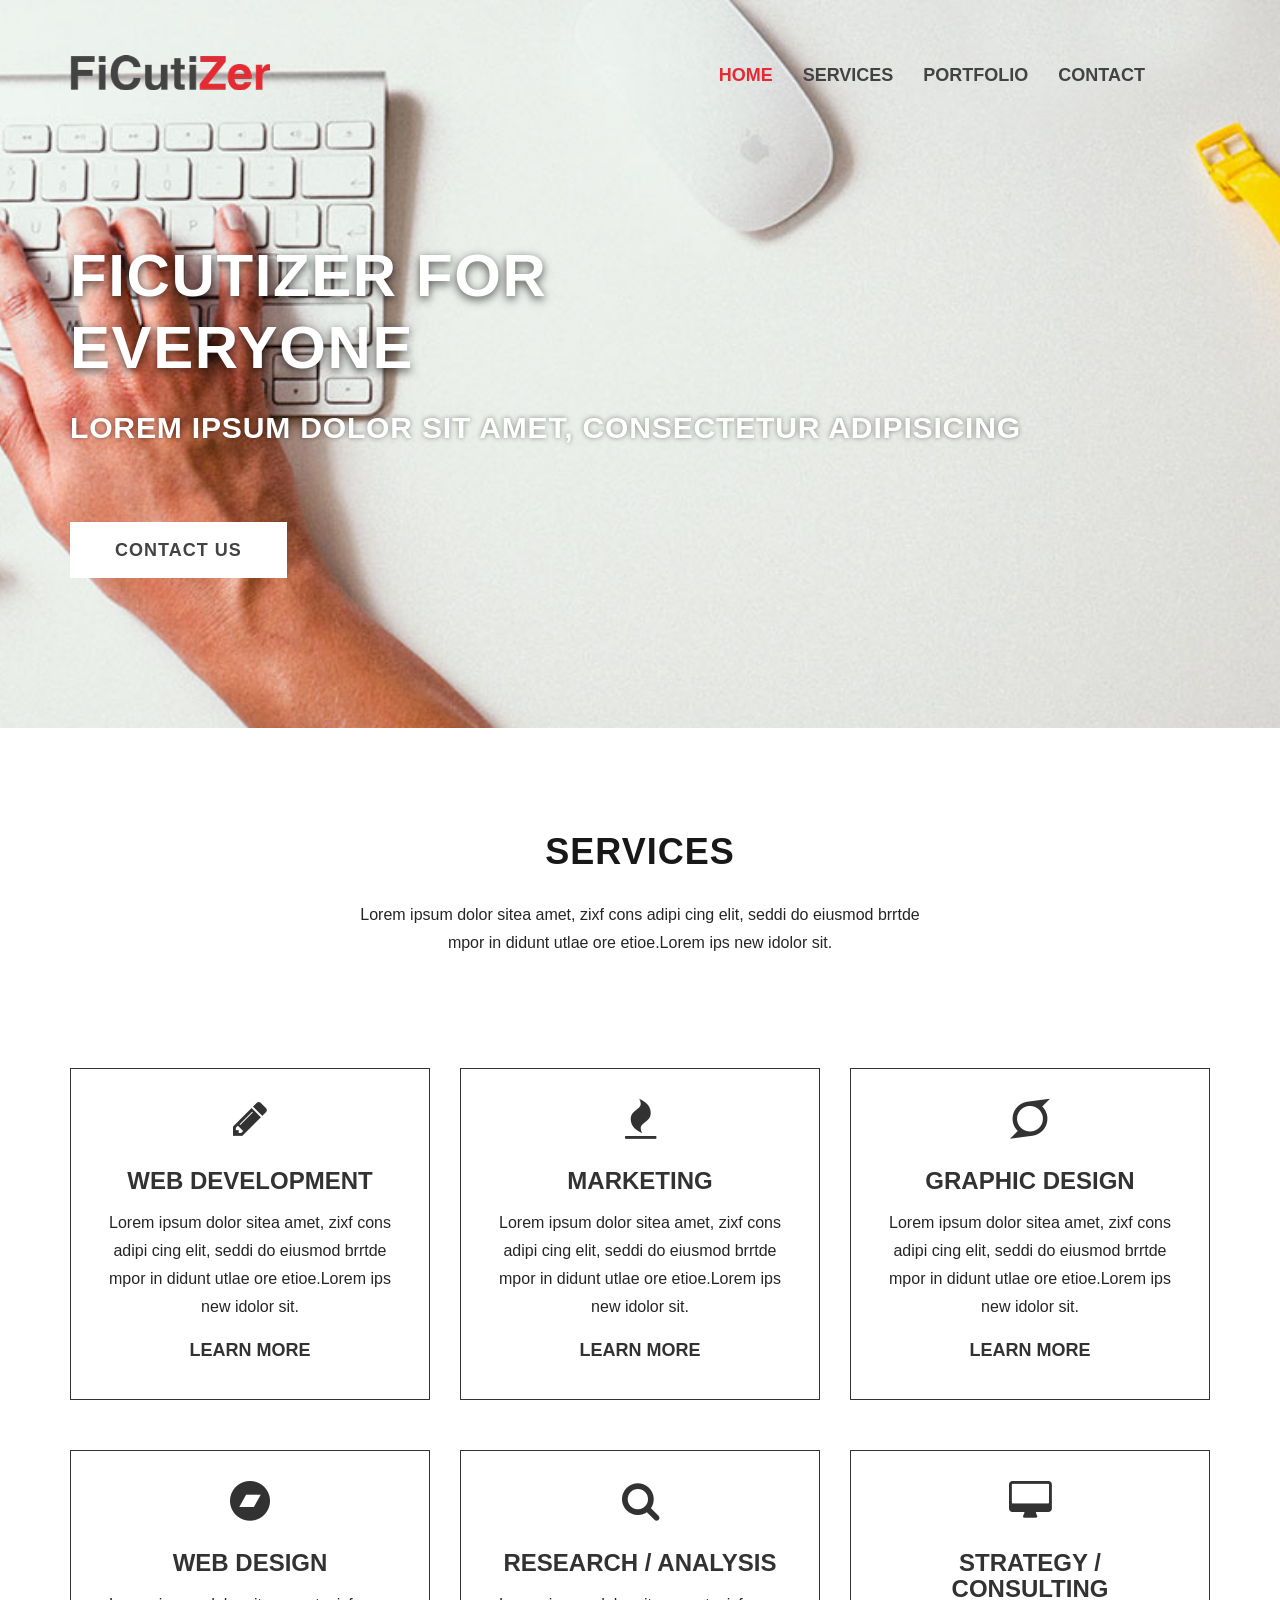
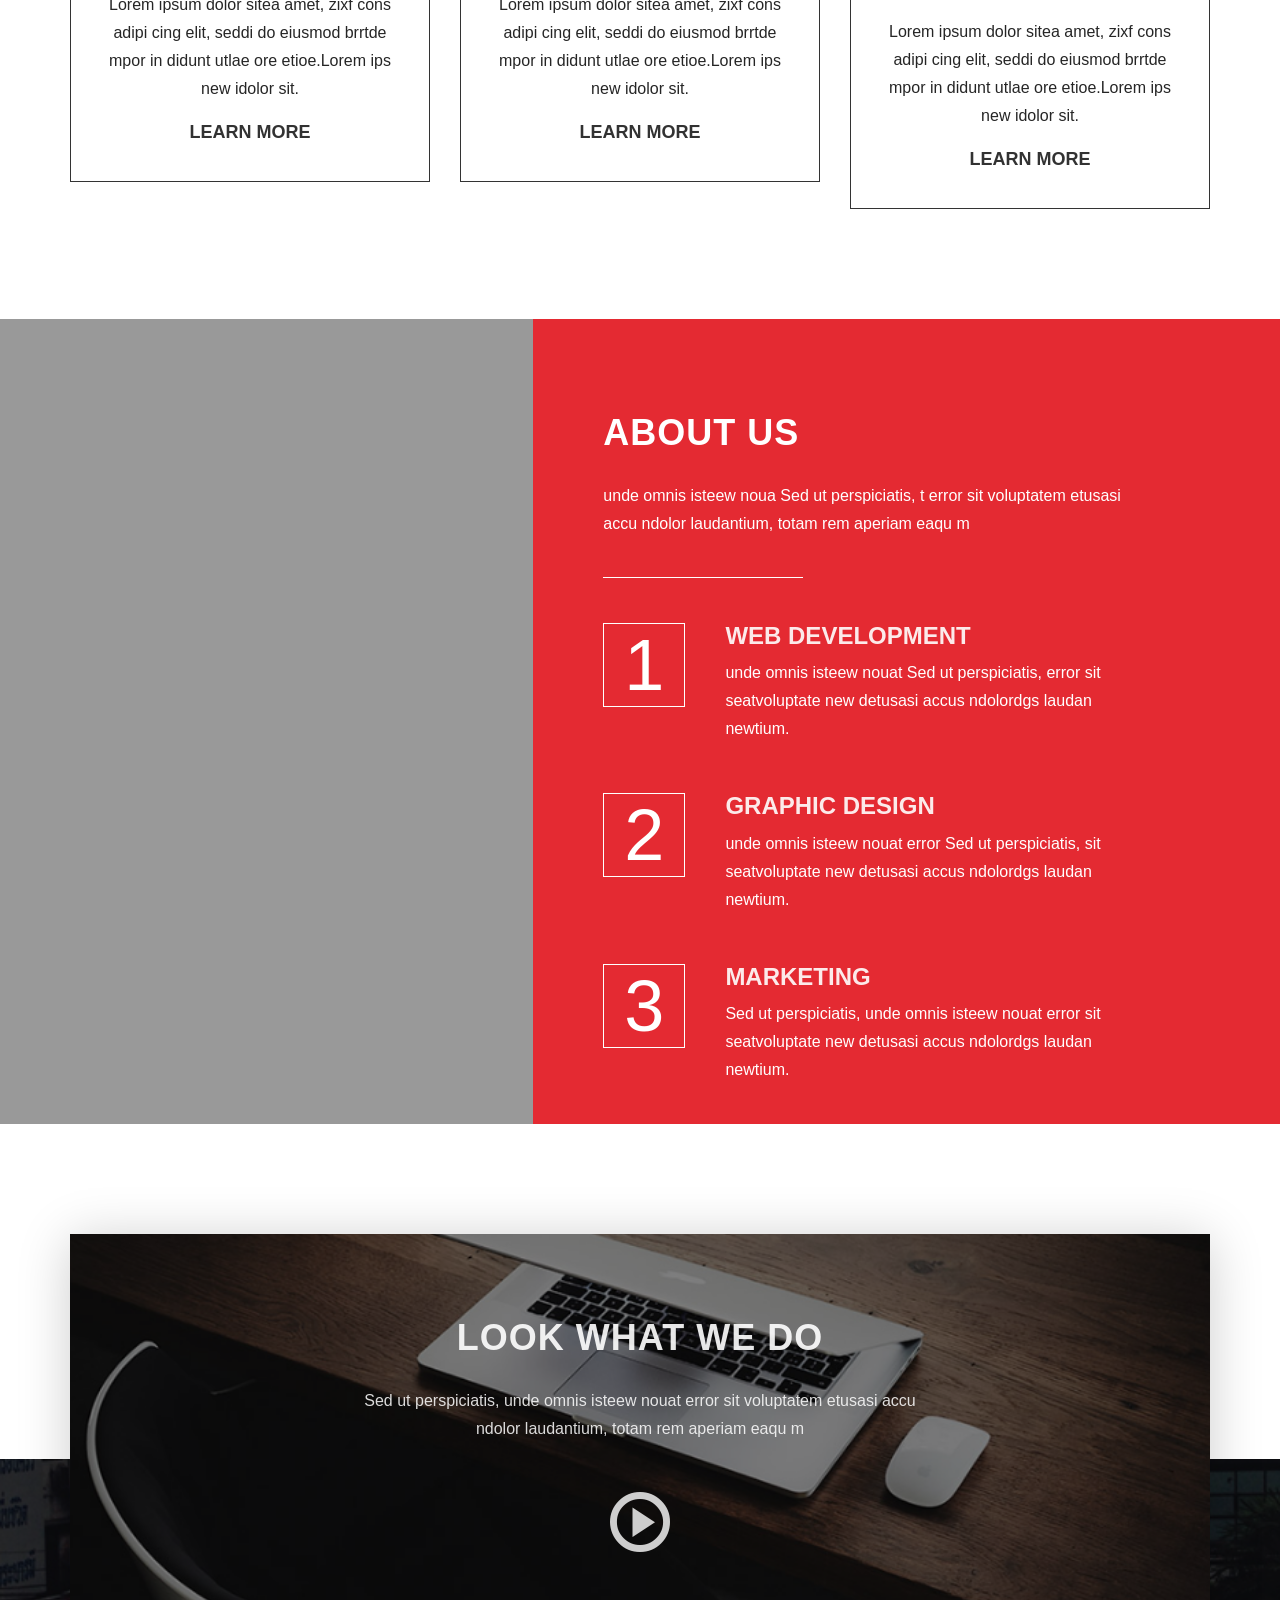
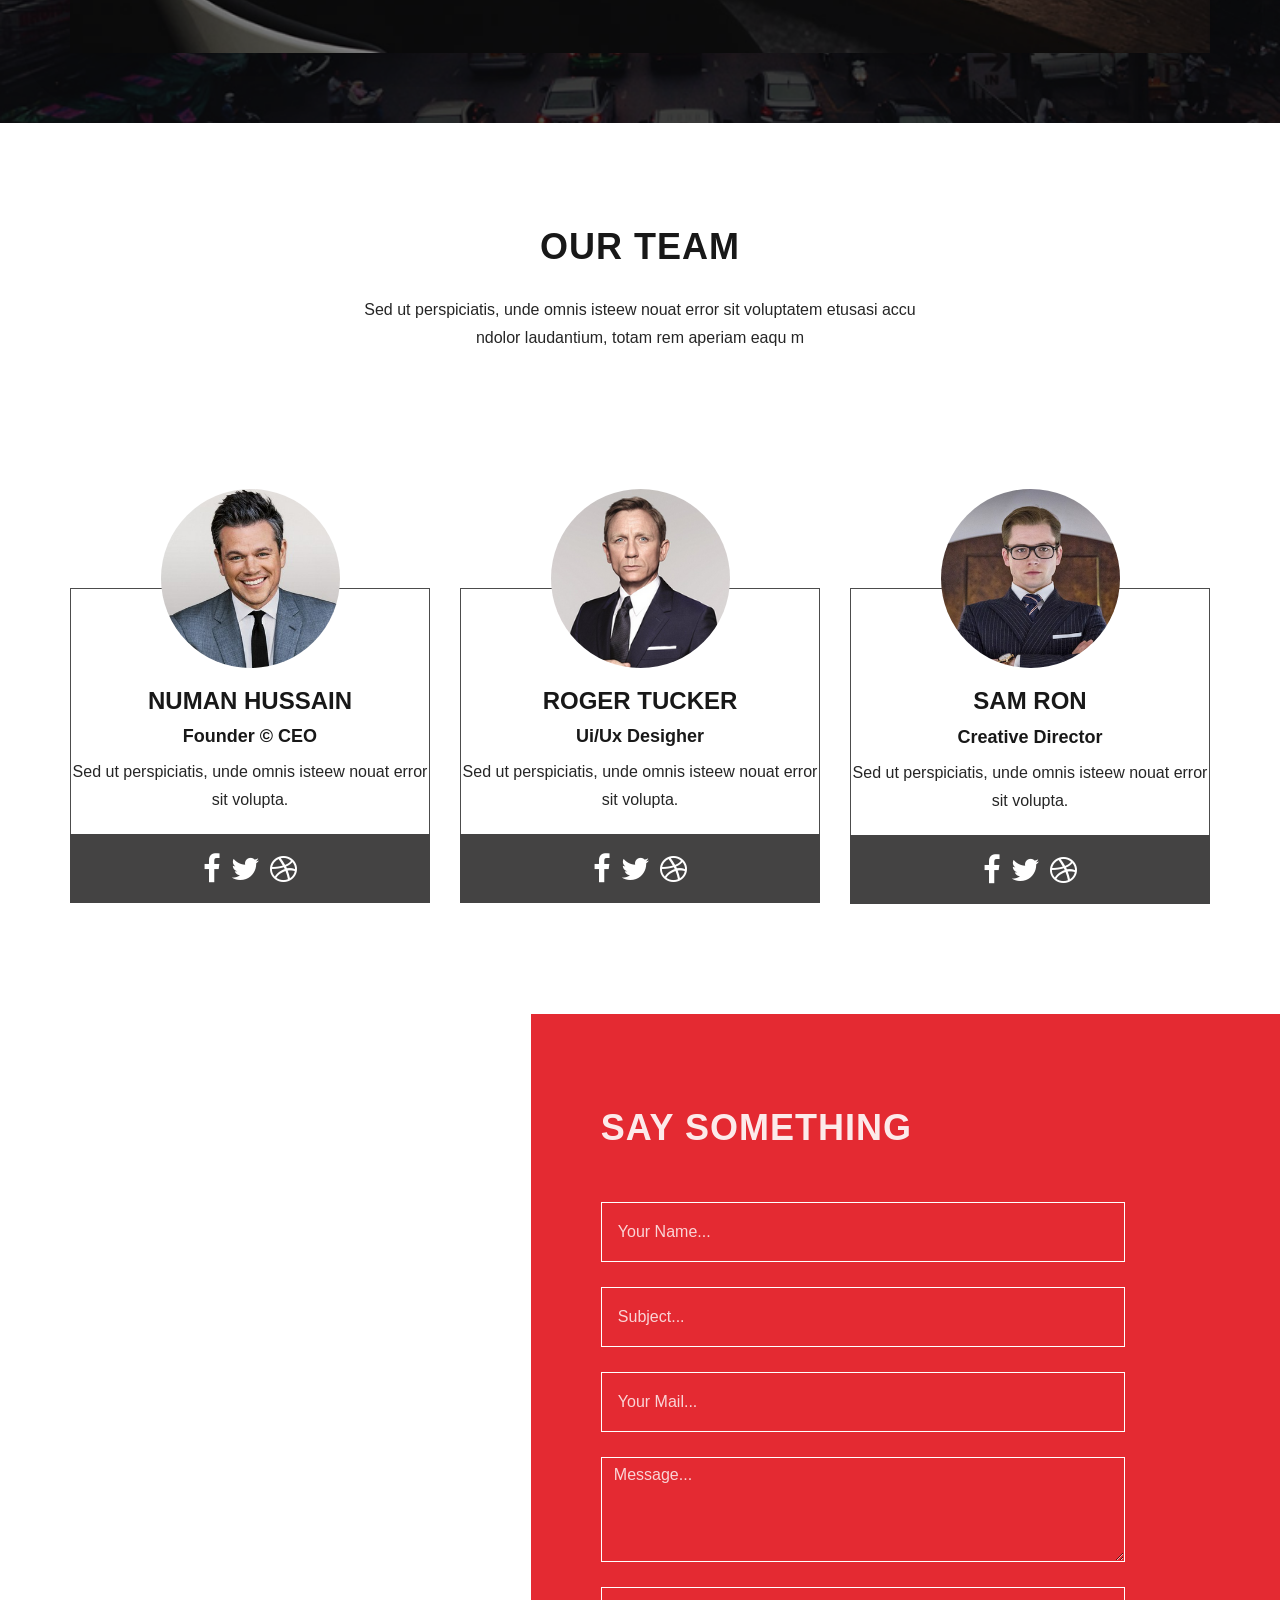
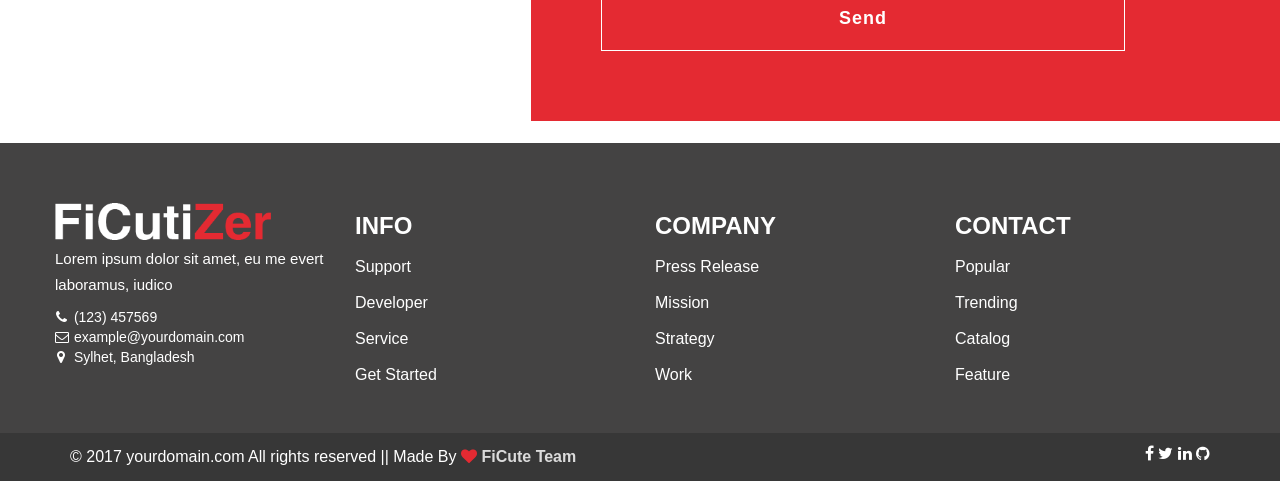
==== index.html @ bc3a645d "." ====
<!DOCTYPE html>
<html lang="en">

<head>
	<meta charset="utf-8">
	<meta name="viewport" content="width=device-width, initial-scale=1.0">
	<title>FiCutiZer - The Ultimate Business Template  </title>

    <link rel="shortcut icon" type="image/x-icon" href="images/favicon.png">
	<link rel="stylesheet" href="css/plug-in/bootstrap.min.css" />
	<link rel="stylesheet" href="css/plug-in/font-awesome.min.css" />
	<link rel="stylesheet" href="fonts/fontello/css/fontello.css" />
	<link rel="stylesheet" href="css/custom/style.css" />
	<link rel="stylesheet" href="css/custom/responsive.css" />
	<link rel="stylesheet" href="css/plug-in/owl.carousel.css" />
	<link rel="stylesheet" href="css/plug-in/owl.theme.css" />
	<link rel="stylesheet" href="css/plug-in/animate.css" />
	<!-- Default color CSS -->
	<link rel="stylesheet" href="css/color/default-color.css" /> 
</head>

<body id="page-top" data-spy="scroll" data-target=".navbar-fixed-top">

	<!--================
			Navigation
		====================-->
	<nav id="mainNav" class="navbar navbar-custom navbar-fixed-top" data-spy="affix" data-offset-top="50">
		<div class="container">
			<div class="navbar-header page-scroll">

				<!-- Toggle Button -->
				<button type="button" class="navbar-toggle" data-toggle="collapse" data-target="#navigation-menu">
					<span class="sr-only">Toggle navigation</span>
					<span class="icon-menu-1"></span>
				</button>

				<!-- TEMPLATE LOGO -->
				<a class="navbar-brand text-center" href="#"><img src="images/logo.png" alt="logo"></a>
			</div>
			<div class="collapse navbar-collapse" id="navigation-menu">
				<ul class="nav navbar-nav navbar-right">
					<li><a class="page-scroll" href="#header">home</a></li>
					<li><a class="page-scroll" href="#service">services</a></li>
					<li><a class="page-scroll" href="#team">portfolio</a></li>
					
					<li><a class="page-scroll" href="#contact">contact</a></li>
				</ul>
			</div>
		</div>
	</nav>
	<!-- /. end navbar -->

	<!--================
			Header Section
		====================-->
	<header id="header" class="header">
		<div class="container">
			<div class="row">
				<div class="col-md-12 mobile-center">
 
					<!-- Intro heading will go here -->
					<h1> FiCutizer for everyone </h1>
					<h4>Lorem ipsum dolor sit amet, consectetur adipisicing</h4>
					<a href="#contact" class="btn btn-default page-scroll">contact us</a>
				</div>
			</div>
		</div>
	</header>
	<!-- /. end header -->
	<!--=================================
			   Section Two: Service
		===============================-->
	<section id="service">
		<div class="container">
			<div class="row text-center padding wow" >

				<!-- Section heading -->
				<h3> services</h3>

				<!-- Section sub-heading (Excerpt) -->
				<p>Lorem ipsum dolor sitea amet, zixf cons adipi cing elit, seddi do eiusmod brrtde mpor in didunt utlae ore etioe.Lorem ips new idolor sit.</p>
				<hr>
			</div>

			<!-- services -->
			<div class="row">
				<div class="col-md-4 col-sm-6">

					<!-- Single services -->
					<div class="service text-center wow">

						<!-- Single service icon -->
						<i class="fa fa-pencil"></i>

						<!-- Service heading -->
						<h5>WEB DEVELOPMENT</h5>

						<!-- Service details -->
						<p>Lorem ipsum dolor sitea amet, zixf cons adipi cing elit, seddi do eiusmod brrtde mpor in didunt utlae ore etioe.Lorem ips new idolor sit.</p>
						<a class="btn btn-link" href="#">learn more <span class="icon-right-1"></span></a>
					</div>
					<!-- end./ single service -->

				</div>

				<div class="col-md-4 col-sm-6">

					<!-- Single services -->
					<div class="service text-center">

						<!-- Single service icon -->
						<i class="fa fa-fire"></i>

						<!-- Service heading -->
						<h5>MARKETING</h5>

						<!-- Service details -->
						<p>Lorem ipsum dolor sitea amet, zixf cons adipi cing elit, seddi do eiusmod brrtde mpor in didunt utlae ore etioe.Lorem ips new idolor sit.</p>
						<a class="btn btn-link" href="#">learn more <span class="icon-right-1"></span></a>
					</div>
					<!-- end./ single service -->

				</div>

				<div class="col-md-4 col-sm-6">

					<!-- Single services -->
					<div class="service text-center wow">

						<!-- Single service icon -->
						<i class="fa fa-superpowers"></i>

						<!-- Service heading -->
						<h5>graphic design</h5>

						<!-- Service details -->
						<p>Lorem ipsum dolor sitea amet, zixf cons adipi cing elit, seddi do eiusmod brrtde mpor in didunt utlae ore etioe.Lorem ips new idolor sit.</p>
						<a class="btn btn-link" href="#">learn more <span class="icon-right-1"></span></a>
					</div>
					<!-- end./ single service -->

				</div>

				<div class="col-md-4 col-sm-6">

					<!-- Single services -->
					<div class="service text-center wow">

						<!-- Single service icon -->
						<i class="fa fa-bandcamp"></i>

						<!-- Service heading -->
						<h5>web design</h5>

						<!-- Service details -->
						<p>Lorem ipsum dolor sitea amet, zixf cons adipi cing elit, seddi do eiusmod brrtde mpor in didunt utlae ore etioe.Lorem ips new idolor sit.</p>
						<a class="btn btn-link" href="#">learn more <span class="icon-right-1"></span></a>
					</div>
					<!-- end./ single service -->

				</div>

				<div class="col-md-4 col-sm-6">

					<!-- Single services -->
					<div class="service text-center wow">

						<!-- Single service icon -->
						<i class="fa fa-search"></i>

						<!-- Service heading -->
						<h5>research / analysis</h5>

						<!-- Service details -->
						<p>Lorem ipsum dolor sitea amet, zixf cons adipi cing elit, seddi do eiusmod brrtde mpor in didunt utlae ore etioe.Lorem ips new idolor sit.</p>
						<a class="btn btn-link" href="#">learn more <span class="icon-right-1"></span></a>
					</div>
					<!-- end./ single service -->

				</div>

				<div class="col-md-4 col-sm-6">

					<!-- Single services -->
					<div class="service text-center wow">

						<!-- Single service icon -->
						<i class="fa fa-desktop"></i>

						<!-- Service heading -->
						<h5>STRATEGY / CONSULTING</h5>

						<!-- Service details -->
						<p>Lorem ipsum dolor sitea amet, zixf cons adipi cing elit, seddi do eiusmod brrtde mpor in didunt utlae ore etioe.Lorem ips new idolor sit.</p>
						<a class="btn btn-link" href="#">learn more <span class="icon-right-1"></span></a>
					</div>
					<!-- end./ single service -->

				</div>
			</div>

		</div>
	</section>
	<!-- /. end Section Two: Service -->
 
	<!--========================================
			Section Three: About us
		=========================================-->
	<section id="about" class="about">
		<div class="black-overlay">
			<div class="container-fluid">
				<div class="row">
					<div class="col-md-7 col-md-offset-5 colored-overlay">

						<!-- Section Heading -->
						<div class="section-heading mobile-center  fadeInRight">
							<h3>about us</h3>

							<!-- Section sub-hading(excerpt) -->
							<p>unde omnis isteew noua Sed ut perspiciatis, t error sit voluptatem etusasi accu ndolor laudantium, totam rem aperiam eaqu m</p>
						</div>

						<!-- About details: point 1 -->
						<div class="single-details mobile-center">

							<!-- single point number -->
							<div class="point-no  rollIn">1</div>

							<!-- single point details -->
							<div class="single-point-detail  fadeIn" >
								<h5>WEB DEVELOPMENT</h5>
								<p>unde omnis isteew nouat Sed ut perspiciatis,  error sit seatvoluptate new detusasi accus ndolordgs laudan newtium.</p>
							</div>
							<!-- ./end point detail -->

						</div>
						<!-- end/ single details: point 1 -->

						<!-- About details: point 2 -->
						<div class="single-details mobile-center">

							<!-- single point number -->
							<div class="point-no  rollIn" >2</div>

							<!-- single point detail -->
							<div class="single-point-detail  fadeIn">
								<h5>Graphic Design</h5>
								<p>unde omnis isteew nouat error Sed ut perspiciatis,  sit seatvoluptate new detusasi accus ndolordgs laudan newtium.</p>
							</div>
							<!-- ./end point detail -->

						</div>
						<!-- end/ single details: point 2 -->

						<!-- About details: point 3 -->
						<div class="single-details mobile-center">

							<!-- single point number -->
							<div class="point-no  rollIn">3</div>

							<!-- single point detail -->
							<div class="single-point-detail  fadeIn">
								<h5>Marketing</h5>
								<p>Sed ut perspiciatis, unde omnis isteew nouat error sit seatvoluptate new detusasi accus ndolordgs laudan newtium.</p>
							</div>
							<!-- ./end single point detail -->

						</div>
						<!-- end/ single details: point 3 -->
					</div>
				</div>
			</div>
		</div>
	</section>
	<!-- end./ Section three: About us -->

	<!--========================================
			Section five: intro Video
		=========================================-->
	<section class="intro-video">
		<div class="video-bg-overlay">
			<div class="container">
				<div class="row">
					<div class="col-md-12">
						<div class="video-bg-image">
							<div class="video-bg-image-overlay text-center ">
								<div class="padding">

									<!-- section heading -->
									<h3>look what we do</h3>

									<!-- section subheading (excerpt) -->
									<p>Sed ut perspiciatis, unde omnis isteew nouat error sit voluptatem etusasi accu ndolor laudantium, totam rem aperiam eaqu m </p>
								</div>

								<!--POP-UP video-->
								<a href="#myModal" role="button" class="btn video-btn" data-toggle="modal">
									<i class="icon-play-circled2"></i>
								</a>
								<div id="myModal" class="modal" data-easein="swoopIn" tabindex="-1" role="dialog" aria-hidden="true">
									<div class="modal-dialog">
										<div class="modal-content">
											<div class="modal-header">
												<button type="button" class="close" data-dismiss="modal" aria-hidden="true">×</button>
											</div>

											<!-- link of your intro video -->
											<div class="modal-body">
												<iframe class="video" src="https://www.youtube.com/embed/raHhW8GzCZA?rel=0&amp;controls=0&amp;showinfo=0" allowfullscreen></iframe>
											</div>
										</div>
									</div>
								</div>
								<!-- /.end popup video -->
 
							</div>
						</div>
					</div>
				</div>
			</div>
		</div>
	</section>
	<!-- end./ section five: intro video -->


	<!--================================
			Section six: Team member
		==============================-->
	<section id="team">
		<div class="container">
			<div class="row text-center padding ">

				<!-- Section heading -->
				<h3>our team</h3>

				<!-- Section sub-heading (Excerpt) -->
				<p>Sed ut perspiciatis, unde omnis isteew nouat error sit voluptatem etusasi accu ndolor laudantium, totam rem aperiam eaqu m</p>
				<hr>
			</div>

			<!-- Team Members -->
			<div class="row">

				<!-- single member -->
				<div class="col-md-4 col-sm-6 text-center ">
					<div class="single-member">
						<img src="images/actor.png" alt="team-member" class="img-circle">
						<h5>Numan Hussain</h5>
						<h6>Founder &copy; CEO</h6>
						<p>Sed ut perspiciatis, unde omnis isteew nouat error sit volupta.</p>
					</div>

					<!-- single members portfolio links -->
					<div class="single-member-link">
						<a href="#"><i class="fa fa-facebook"></i></a>
						<a href="#"><i class="fa fa-twitter"></i></a>
						<a href="#"><i class="fa fa-dribbble"></i></a>
					</div>
					<!-- .end/ single members portfolio links -->

				</div>
				<!-- .end/ sim=ndle member -->

				<!-- single member -->
				<div class="col-md-4 col-sm-6 text-center " >
					<div class="single-member">
						<img src="images/actor2.png" alt="team-member" class="img-circle">
						<h5>roger tucker</h5>
						<h6>ui/ux desigher</h6>
						<p>Sed ut perspiciatis, unde omnis isteew nouat error sit volupta.</p>
					</div>

				    <!-- single members portfolio links -->
					<div class="single-member-link">
						<a href="#"><i class="fa fa-facebook"></i></a>
						<a href="#"><i class="fa fa-twitter"></i></a>
						<a href="#"><i class="fa fa-dribbble"></i></a>
					</div>
					<!-- .end/ single members portfolio links -->

				</div>
				<!-- .end/ sim=ndle member -->

				<!-- single member -->
				<div class="col-md-4 col-sm-6 text-center " >
					<div class="single-member">
						<img src="images/actor3.png" alt="team-member" class="img-circle">
						<h5>sam ron</h5>
						<h6>creative director</h6>
						<p>Sed ut perspiciatis, unde omnis isteew nouat error sit volupta.</p>
					</div>

					<!-- single members portfolio links -->
					<div class="single-member-link">
						<a href="#"><i class="fa fa-facebook"></i></a>
						<a href="#"><i class="fa fa-twitter"></i></a>
						<a href="#"><i class="fa fa-dribbble"></i></a>
					</div>
					<!-- .end/ single members portfolio links -->

				</div>
				<!-- .end/ sim=ndle member -->

			</div>
			<!-- .end/ single member -->

		</div>
	</section>
	<!-- end./ section six: team member -->



	<!--================================
			Section Nine: conact
		==============================-->
	<section id="contact">
		<div class="row">
			<div class="col-md-5" style="padding-right: 0;">

				<!-- Google map -->
				<div id="map">
					<iframe width="100%" height="722" src="http://www.citymaps.ie/create-google-map/map.php?width=100%&amp;height=722&amp;hl=en&amp;coord=24.8936,91.8639&amp;q=Mirza%20Jangal%20Rd%2C%20Sylhet%203100+(%20Nirvana%20Inn)&amp;ie=UTF8&amp;t=&amp;z=14&amp;iwloc=A&amp;output=embed" frameborder="0" scrolling="no" marginheight="0" marginwidth="0"></iframe>
				</div>
				<!-- .end/ Google map -->

			</div>

			<div class="col-md-7 contact-form">
				<div class="col-md-12 contact-form-overlay">

					<!-- Form heading -->
					<h3>say something</h3>

					<form method="post" id="contactForm" action="mail.php">
						<div class="form-group col-md-12">
							<input type="text" class="form-control input-lg" placeholder="Your Name..." name="name" id="name" required>
							<p class="help-block"></p>
						</div>
						<div class="form-group col-md-12">
							<input type="text" class="form-control input-lg" placeholder="Subject..." name="subject"  id="subject">
							<p class="help-block"></p>
						</div>
						<div class="form-group col-md-12">
							<input type="email" class="form-control input-lg" placeholder="Your Mail..." name="email" id="email" required>
							<p class="help-block"></p>
						</div>
						<div class="form-group col-md-12">
							<textarea class="form-control" rows="4" placeholder="Message..." name="message" id="message" required></textarea>
							<p class="help-block"></p>
						</div>
						<div class="col-md-12" style="padding-left: 0;">
							<button type="submit" class="btn btn-sbm">Send</button>
						</div>
					</form>
				</div>
			</div>
		</div>
	</section>
	<!-- .end/ section nine: contact -->
	<!--================================
			Section Eleven: footer
		==============================-->
	<footer>
		<div class="container padding-top-bottom">
			<div class="row">

				<!-- first column -->
				<div class="col-sm-3 col-xs-6">

					<div class="footer-left-side">
						<!-- Footer Logo -->
	                    <img src="images/footer-logo.png" alt="logo" class="img-responsive"> 
	                    <!-- End Footer Logo -->
	                    
	                    <!-- Footer Logo Tag -->
	                    <p>Lorem ipsum dolor sit amet, eu me evert laboramus, iudico</p>
	                    <!-- End Footer Logo Tag -->
	                    
	                    <!-- Address -->
	                    <div class="address">
	                        <span><i class="fa fa-phone"></i> (123) 457569</span><br/>
	                        <span><i class="fa fa-envelope-o"></i> example@yourdomain.com</span><br/>
	                        <span><i class="fa fa-map-marker"></i> Sylhet, Bangladesh</span> <br/>

	                    </div>
	                    <!-- End Address -->

					</div>
                    <!-- End Footer Left Side -->
				</div>
				<!-- .end/ first column -->

				<!-- second column -->
				<div class="col-sm-3 col-xs-6">

					<!-- column heading -->
					<h5>info</h5>

					<!-- column items -->
					<ul class="list-unstyled">
						<li><a href="#">support</a></li>
						<li><a href="#">developer</a></li>
						<li><a href="#">service</a></li>
						<li><a href="#">get started</a></li>
					</ul>
					<!-- .end/ column items -->

				</div>
				<!-- .end/ second column -->

				<!-- third column -->
				<div class="col-sm-3 col-xs-6">

					<!-- column heading -->
					<h5>company</h5>

					<!-- column items -->
					<ul class="list-unstyled">
						<li><a href="#">press release</a></li>
						<li><a href="#">mission</a></li>
						<li><a href="#">strategy</a></li>
						<li><a href="#">work</a></li>
					</ul>
					<!-- .end/ column items -->

				</div>
				<!-- .end/ third column -->

				<!-- fourth column -->
				<div class="col-sm-3 col-xs-6">

					<!-- column heading -->
					<h5>contact</h5>

					<!-- column items -->
					<ul class="list-unstyled">
						<li><a href="#">popular</a></li>
						<li><a href="#">trending</a></li>
						<li><a href="#">catalog</a></li>
						<li><a href="#">feature</a></li>
					</ul>
					<!-- .end/ column items -->

				</div>
				<!-- .end/ fourth column -->

			</div>
			
			
		</div>
		<div class="footer-bottom-area">
			<div class="container">
				
				<div class="row footer-bottom-box">
				    
				    <div class="col-md-7">
				    	<div class="text-left copyright-areas">
							<p>&copy; 2017 yourdomain.com All rights reserved || Made By <i style="color: #E42A32" class="fa fa-heart"></i> <a title="a small project of nicute" href="http://ficute.com" target="_blank">FiCute Team</a></p>
						</div><!--./copyright area -->
				    </div>
				    
				    <div class="col-md-5">
				    	
				    	<div class="text-right social-netwokring-area">
							<a target="_blank" href="https://www.facebook.com/ficuteofficial"><i class="fa fa-facebook"></i></a>

							<a target="_blank" href="https://twitter.com/nicuteofficial"><i class="fa fa-twitter"></i></a>

							<a target="_blank" href="https://www.linkedin.com/company/nicute"><i class="fa fa-linkedin"></i></a>

							<a target="_blank" href="http://github.com/ahnuman"><i class="fa fa-github"></i></a>

						</div><!--./social networking area -->


				    </div> <!-- ./social area column -->
				
				</div>

			</div>
		</div>
	</footer>
	<!-- .end/ footer -->
 
	<!-- JQUERY -->
	<script src="js/jquery.min.js" type="text/javascript"></script>
	<script src="js/jquery.easing.min.js" type="text/javascript"></script>
	<script src="js/scrolling-nav.js" type="text/javascript"></script>
	<script src="js/velocity.min.js" type="text/javascript"></script>
	<script src="js/velocity.ui.min.js" type="text/javascript"></script>
	<script src="js/scrolling-nav.js" type="text/javascript"></script>
	<script src="js/bootstrap.js"></script>
	<script src="js/jquery.filterizr.js"></script>
	<script src="js/owl.carousel.js"></script>
	<script src="js/script.js" type="text/javascript"></script>

</body>

</html>
---- fonts/fontello/css/fontello.css ----
@font-face {
  font-family: 'fontello';
  src: url('../font/fontello.eot?20642961');
  src: url('../font/fontello.eot?20642961#iefix') format('embedded-opentype'),
       url('../font/fontello.woff2?20642961') format('woff2'),
       url('../font/fontello.woff?20642961') format('woff'),
       url('../font/fontello.ttf?20642961') format('truetype'),
       url('../font/fontello.svg?20642961#fontello') format('svg');
  font-weight: normal;
  font-style: normal;
}
/* Chrome hack: SVG is rendered more smooth in Windozze. 100% magic, uncomment if you need it. */
/* Note, that will break hinting! In other OS-es font will be not as sharp as it could be */
/*
@media screen and (-webkit-min-device-pixel-ratio:0) {
  @font-face {
    font-family: 'fontello';
    src: url('../font/fontello.svg?20642961#fontello') format('svg');
  }
}
*/
 
 [class^="icon-"]:before, [class*=" icon-"]:before {
  font-family: "fontello";
  font-style: normal;
  font-weight: normal;
  speak: none;
 
  display: inline-block;
  text-decoration: inherit;
  width: 1em;
  margin-right: .2em;
  text-align: center;
  /* opacity: .8; */
 
  /* For safety - reset parent styles, that can break glyph codes*/
  font-variant: normal;
  text-transform: none;
 
  /* fix buttons height, for twitter bootstrap */
  line-height: 1em;
 
  /* Animation center compensation - margins should be symmetric */
  /* remove if not needed */
  margin-left: .2em;
 
  /* you can be more comfortable with increased icons size */
  /* font-size: 120%; */
 
  /* Font smoothing. That was taken from TWBS */
  -webkit-font-smoothing: antialiased;
  -moz-osx-font-smoothing: grayscale;
 
  /* Uncomment for 3D effect */
  /* text-shadow: 1px 1px 1px rgba(127, 127, 127, 0.3); */
}
 
.icon-pencil:before { content: '\e800'; } /* '' */
.icon-search:before { content: '\e801'; } /* '' */
.icon-lightbulb:before { content: '\e802'; } /* '' */
.icon-mobile:before { content: '\e803'; } /* '' */
.icon-fire:before { content: '\e804'; } /* '' */
.icon-calendar:before { content: '\e805'; } /* '' */
.icon-acrobat:before { content: '\e806'; } /* '' */
.icon-right:before { content: '\e807'; } /* '' */
.icon-plus:before { content: '\e808'; } /* '' */
.icon-play-circled2:before { content: '\e809'; } /* '' */
.icon-facebook-circled:before { content: '\e80a'; } /* '' */
.icon-dribbble:before { content: '\e80b'; } /* '' */
.icon-twitter-circled:before { content: '\e80c'; } /* '' */
.icon-right-small:before { content: '\e80d'; } /* '' */
.icon-cogs:before { content: '\e80e'; } /* '' */
.icon-right-thin:before { content: '\e80f'; } /* '' */
.icon-left-thin:before { content: '\e810'; } /* '' */
.icon-menu-1:before { content: '\f0c9'; } /* '' */
.icon-left:before { content: '\f177'; } /* '' */
.icon-right-1:before { content: '\f178'; } /* '' */
---- css/custom/style.css ----
html {
	font-size: 100%;
	line-height: 100%;
	overflow-x: hidden;
}

body {
	font-family: 'Open Sans', sans-serif;
	font-size: 16px;
}

h1,
h3,
h4,
h5 {
	text-transform: uppercase;
}

p,
h3,
h5,
h6 {
	color: #000;
}

h1,
h4 {
	color: #fff;
}

p {
	font-size: 16px;
	font-weight: 400;
	opacity: 0.85;
	line-height: 1.75;
}

h1 {
	font-size: 3.75rem;
	font-weight: 800;
	line-height: 4.5rem;
	letter-spacing: 0.1rem;
	color: #fff;
}

h3 {
	font-size: 2.25rem;
	font-weight: 700;
	line-height: 28px;
	letter-spacing: 1px;
	margin-bottom: 35px;
	opacity: 0.9;
}

h4 {
	font-size: 1.88rem;
	font-weight: 600;
	line-height: 48px;
	letter-spacing: 0.05rem;
}

h5 {
	font-size: 24px;
	font-weight: 600;
	opacity: 0.9;
}

h6 {
	font-size: 18px;
	font-weight: 600;
	line-height: 24px;
	text-transform: capitalize;
	opacity: 0.9;
}

.btn-default {
	font-size: 1.125rem;
	line-height: 28px;
	letter-spacing: 1px;
	text-transform: uppercase;
	padding: 14px 45px;
	font-weight: 600;
	border-radius: 0;
	-webkit-transition: 400ms linear;
	-moz-transition: 400ms linear;
	-o-transition: 400ms linear;
	transition: 400ms linear;
}

.btn:active,
.btn:focus,
.btn:hover {
	outline: none !important;
}

hr {
	border: none;
	height: 1px;
	width: 26%;
	margin-top: 40px;
}


/*=======================================================

	// NAVIGATION

=========================================================*/

.navbar-custom {
	background-color: transparent;
	padding-top: 50px;
	padding-bottom: 30px;
	-webkit-transition-duration: 400ms;
	-moz-transition-duration: 400ms;
	-o-transition-duration: 400ms;
	transition-duration: 400ms;
}

.navbar-custom .navbar-toggle {
	color: #fff;
	font-size: 25px;
	margin-top: 10px;
	margin-bottom: 15px;
	padding: 1px 2px;
	border: 1px solid #fff;
}

.navbar-custom .navbar-brand {
  margin-top: -10px;
}
.navbar-custom .navbar-nav {
	margin-right: 35px;
}

.navbar-custom .navbar-nav li a {
	font-size: 18px;
	font-weight: 600;
	color: #444343;
	text-transform: uppercase;
	display: block;
	position: relative;
	padding-right: 0;
	padding-left: 0;
	margin-right: 30px;
	-webkit-transition-duration: 400ms;
	-moz-transition-duration: 400ms;
	-o-transition-duration: 400ms;
	transition-duration: 400ms;
}

.navbar-custom .navbar-nav li a:hover,
.navbar-custom .navbar-nav li a:focus,
.navbar-custom .navbar-nav li a:active {
	background: none;
	outline: none;
}

.navbar-custom .navbar-nav > .active > a {
  color: #e42a32;
}

/*============================= End Navigation =============================*/


/*=======================================================

	// HEADER SECTION

=========================================================*/

.header {
	background: url("../../images/header-bg.jpg");
	-webkit-background-size: cover;
	-moz-background-size: cover;
	-o-background-size: cover;
	background-size: cover;
	background-position: top center;
	background-repeat: no-repeat;
	padding-bottom: 150px;
	background-attachment: fixed;
}
.header h1 {
  margin-bottom: 20px;
  padding-right: 40%;
  padding-top: 220px;
  text-shadow: 0 3px 10px rgba(0, 0, 0, 0.69);
}
.mobile-center h4 {
  text-shadow: 0 0 5px rgba(0, 0, 0, 0.43);
}

.header h4 {
	margin-bottom: 70px;
}


/*============================= End Header Section =============================*/


/*=======================================================

	// Second section: Services

=========================================================*/

#service {
	margin-top: 90px;
}

.service,
.service i,
.service h5 {
	-moz-transition: 400ms linear;
	-webkit-transition: 400ms linear;
	transition: 400ms linear;
}

.service {
	border: 1px solid rgba(0, 0, 0, 0.8);
	padding: 30px 30px;
	margin-top: 50px;
}

.service i {
	font-size: 40px;
	color: #000;
	opacity: 0.8;
}

.service h5 {
	opacity: 0.8;
	margin-top: 28px;
	margin-bottom: 15px;
}

.service a,
.service span {
	-moz-transition: all 200ms;
	-webkit-transition: all 200ms;
	transition: all 200ms;
}

.service a {
	font-size: 18px;
	font-weight: 600;
	text-transform: uppercase;
	line-height: 24px;
	color: #000;
	opacity: 0.8;
	outline: none;
	position: relative;
}

.service a:hover,
.service a:active,
.service a:focus {
	text-decoration: none;
	outline: none !important;
}

.service span {
	position: absolute;
	right: 0;
	opacity: 0;
	display: inline-block;
}

.service a:hover span,
.service a:focus span {
	opacity: 1;
	right: -20px;
}


/*============================= End Second Section =============================*/


/*=======================================================

	// Third section: About

=========================================================*/

.about {
	background: url("../../images/about-bg.jpg");
	-webkit-background-size: cover;
	-moz-background-size: cover;
	-o-background-size: cover;
	background-size: cover;
	background-position: top center;
	background-repeat: no-repeat;
	margin-top: 110px;
	background-attachment: fixed;
}

.about .black-overlay {
	background-color: rgba(0, 0, 0, 0.4);
}

.about .colored-overlay {
	padding-top: 80px;
	padding-right: 10%;
	padding-left: 70px;
	padding-bottom: 30px;
}

.about h3,
.about p {
	color: #fff !important;
	opacity: 1 !important;
}

.about .section-heading p {
	position: relative;
	margin-bottom: 85px;
}

.about .section-heading p:after {
	content: '';
	position: absolute;
	bottom: -40px;
	left: 0;
	height: 1px;
	width: 200px;
	background-color: #fff;
}

.single-details {
	margin-top: 50px;
}

.single-details .point-no {
	font-size: 72px;
	line-height: 72px;
	font-weight: 300;
	color: #fff;
	border: 1px solid #fff;
	padding: 5px 20px;
	display: inline-block;
	float: left;
	margin-right: 40px;
	margin-bottom: 40px;
}

.single-details .single-point-detail h5 {
	color: #fff !important;
}


/*============================= End Third Section =============================*/


/*=======================================================

	// Fourth section: Portfolio

=========================================================*/

.portfolio {
	margin-top: 90px;
}

.portfolio ul {
	margin-top: 50px;
}

.portfolio ul li {
	font-size: 24px;
	font-weight: 600;
	text-transform: uppercase;
	color: #000;
	opacity: 0.9;
	display: inline-block;
	margin-right: 30px;
}

.portfolio .single-portfolio {
	margin-top: 65px;
	overflow: hidden;
}

.portfolio .single-portfolio figure {
	position: relative;
}

.portfolio .single-portfolio figcaption {
	line-height: 30px;
	text-align: center;
	padding: 5px 45px;
	border-width: 0px 1px 1px;
	border-style: solid;
	border-color: #000;
	opacity: 0.9;
}

.hover-overlay {
	position: absolute;
	width: 100%;
	max-width: inherit;
	height: 100%;
	max-height: inherit;
	top: 0;
	-moz-display: flex;
	-webkit-display: flex;
	display: flex;
	-moz-transition: opacity 400ms linear;
	-webkit-transition: opacity 400ms linear;
	transition: opacity 400ms linear;
	opacity: 0;
}

.hover-overlay span {
	font-size: 120px;
	color: #fff;
	margin: auto;
}

.portfolio .single-portfolio:hover .hover-overlay {
	opacity: 1;
}


/*============================= End Fourth Section =============================*/


/*=======================================================

	// Fifth section: Video intro

=========================================================*/

.intro-video {
	background: url(../../images/video-img-bg.png);
	-webkit-background-size: cover;
	-moz-background-size: cover;
	-o-background-size: cover;
	background-size: cover;
	background-position: top center;
	background-repeat: no-repeat;
	margin-top: 335px;
}

.intro-video .video-bg-overlay {
	background-color: rgba(0, 0, 0, 0.7);
	padding-top: 60px;
	padding-bottom: 70px;
}

.intro-video .video-bg-image {
	background: url(../../images/video-img.png);
	-webkit-background-size: cover;
	-moz-background-size: cover;
	-o-background-size: cover;
	background-size: cover;
	background-position: bottom center;
	background-repeat: no-repeat;
	margin-top: -25%;
	-moz-box-shadow: 0px 5px 50px 0px rgba(0, 0, 0, 0.2);
	-webkit-box-shadow: 0px 5px 50px 0px rgba(0, 0, 0, 0.2);
	box-shadow: 0px 5px 50px 0px rgba(0, 0, 0, 0.2);
}

.intro-video .video-bg-image-overlay {
	background-color: rgba(0, 0, 0, 0.5);
	padding-top: 70px;
	padding-bottom: 80px;
}

.intro-video h3,
.intro-video p {
	color: #fff;
}

.intro-video .video-btn {
	font-size: 60px;
	color: #fff;
	opacity: 0.8;
	margin-top: 20px;
	-moz-transition: transform 400ms linear;
	-webkit-transition: transform 400ms linear;
	transition: transform 400ms linear;
}

.intro-video .modal .modal-header {
	border-bottom: none;
}

.intro-video .video-btn:hover {
	-moz-transform: scale(1.15);
	-webkit-transform: scale(1.15);
	transform: scale(1.15);
}

.intro-video .modal-content {
	background-color: transparent;
	border-radius: 0;
	border: none;
}

.intro-video .modal-content .close {
	float: right;
	font-size: 42px;
	color: #fff;
	opacity: 1;
}

.intro-video .modal-content .close:focus {
	outline: none;
}

.intro-video iframe {
	height: 315px;
	width: 100%;
	border: 0;
	-webkit-box-shadow: 0 5px 40px rgba(0, 0, 0, 0.5);
	-moz-box-shadow: 0 5px 40px rgba(0, 0, 0, 0.5);
	box-shadow: 0 5px 40px rgba(0, 0, 0, 0.5);
}

.modal-open {
	padding-right: 0 !important;
}


/*============================= End Fifth Section =============================*/


/*=======================================================

	// Sixth section: Team Members

=========================================================*/

#team {
	margin-top: 90px;
	margin-bottom: 110px;
}

.single-member {
	margin-top: 175px;
	padding-bottom: 10px;
	border-width: 1px 1px 0;
	border-style: solid;
	border-color: rgba(0, 0, 0, 0.7);
}

.single-member img {
	max-width: 50%;
	margin-top: -100px;
	margin-bottom: 10px;
}

.single-member-link {
	padding-top: 15px;
	padding-bottom: 15px;
}

.single-member-link a i {
  color: #fff;
  font-size: 31px;
  padding: 4px 3px;
}

/*============================= End Fifth Section =============================*/


/*=======================================================

	// Seventh section: Blog

=========================================================*/

.blog {
	background-color: #f6f6f6;
	padding-top: 90px;
	padding-bottom: 110px;
}

.blog .single-blog {
	margin-top: 75px;
}

.blog .single-blog img {
	margin: auto;
}

.blog .single-blog .blog-post {
	padding: 15px;
	border-width: 0px 1px 1px;
	border-style: solid;
	border-color: rgba(0, 0, 0, 0.7);
}

.blog .single-blog .blog-post p.author-info {
	font-style: italic;
	text-transform: capitalize;
	line-height: 20px;
}

.blog .single-blog .blog-post h5 {
	line-height: 30px;
}

.blog .single-blog .blog-post p>a {
	color: #000;
	opacity: 0.8;
	font-weight: 400;
}

.blog .single-blog .blog-post .btn-link {
	font-size: 18px;
	font-weight: 600;
	color: #000;
	text-transform: uppercase;
	line-height: 24px;
	opacity: 0.8;
}

.blog-btn .btn-default {
	margin-top: 75px;
	border: 1px solid #000;
	background-color: #f7f7f7;
	color: #000;
}


/*============================= End Seventh Section =============================*/


/*=======================================================

	// Eigth section: Testimonial

=========================================================*/

.testimonial-slider {
	margin-top: 90px;
}

.testimonial-slider .owl-carousel {
	margin-top: 50px;
}

.testimonial-slider .owl-carousel .owl-stage-outer {
	padding-bottom: 80px;
}

.testimonial-slider .owl-carousel .item .review {
	padding: 13% 8% 5%;
	margin-top: -80px;
	-moz-box-shadow: 0px 25px 55px 0px rgba(0, 0, 0, 0.2);
	-webkit-box-shadow: 0px 25px 55px 0px rgba(0, 0, 0, 0.2);
	box-shadow: 0px 25px 55px 0px rgba(0, 0, 0, 0.2);
}

.testimonial-slider .owl-carousel .item img {
	max-width: 25%;
	min-width: 100px;
	margin-left: auto;
	margin-right: auto;
}


/*============================= End Eighth Section =============================*/


/*=======================================================

	// Ninth section: Contact

=========================================================*/

#contact {
	margin-top: 90px;
}

.contact-form {
	background: url("../../images/contact-bg.jpg");
	-webkit-background-size: cover;
	-moz-background-size: cover;
	-o-background-size: cover;
	background-size: cover;
	background-position: top center;
	background-repeat: no-repeat;
}

.contact-form-overlay {
	padding: 80px 140px 70px 70px;
}

.contact-form form {
	display: block;
}

.contact-form h3 {
	color: #fff;
	margin-bottom: 60px;
}

.contact-form .form-group {
	margin-bottom: 0;
	padding-left: 0 !important;
}

.contact-form .form-control {
	border-radius: 0;
	font-size: 16px;
	font-weight: 400;
	margin-bottom: 25px;
	background-color: transparent;
}

.contact-form input[type=text],
.contact-form input[type=email] {
	height: 60px;
	border: 1px solid #fff;
	color: #fff;
}

.contact-form input[type=text]:focus,
.contact-form input[type=email]:focus {
	border: 1px solid #fff;
}

.contact-form textarea {
	border: 1px solid #fff !important;
	color: #fff;
}

.contact-form :-ms-input-placeholder {
	color: rgba(255, 255, 255, 0.8) !important;
	font-size: 16px !important;
}

.contact-form ::-ms-input-placeholder {
	color: rgba(255, 255, 255, 0.8) !important;
	font-size: 16px !important;
}

.contact-form ::-webkit-input-placeholder {
	color: rgba(255, 255, 255, 0.8) !important;
	font-size: 16px !important;
}

.contact-form ::-moz-placeholder {
	color: rgba(255, 255, 255, 0.8) !important;
	font-size: 16px !important;
}

.contact-form ::input-placeholder {
	color: rgba(255, 255, 255, 0.8) !important;
	font-size: 16px !important;
}

.contact-form .btn-sbm {
	padding: 18px 0;
	width: 100%;
	font-size: 18px;
	font-weight: 600;
	letter-spacing: 1px;
	background-color: #fff;
	border-radius: 0;
	-webkit-transition: all 200ms linear;
	-moz-transition: all 200ms linear;
	-o-transition: all 200ms linear;
}


/*============================= End Ninth Section =============================*/


/*=======================================================

	// Tenth section: Client slider

=========================================================*/

.client {
	padding-top: 115px;
	padding-bottom: 115px;
	background-color: #f7f7f7;
}

.client img {
	width: 100%;
	max-width: 150px;
	height: 100%;
	max-height: 48px;
}


/*=======================================================

	// Footer SECTION

=========================================================*/

 

footer h5 {
	color: #fff;
	opacity: 1;
}

footer ul li a {
	font-size: 16px;
	line-height: 36px;
	text-transform: capitalize;
	color: #fff;
	opacity: 1;
}

footer ul li a:hover,
footer ul li a:focus {
	color: #fff;
	outline: none;
}

footer p {
	color: #fff;
	opacity: 1;
}
.footer-left-side {
  font-size: 14px;
}
.footer-left-side img {
  width: 80%;
}
.footer-left-side p {
  font-size: 15px;
  margin-bottom: 8px;
  margin-top: 6px;
}
.address i {
  display: inline-block;
  margin-right: 3px;
  text-align: center;
  width: 12px;
}
.social-netwokring-area a {
	color: white;
}
.footer-bottom-box {
	margin-top: 10px;
}
.copyright-areas a {
	color: #dbdbdb;
	font-weight: bold;
}
/*============================= End Footer Section =============================*/
---- css/custom/responsive.css ----
/*=======================================================

	// Style for minimum width: 768px to maximum width 991px

=========================================================*/

@media (min-width: 768px) and (max-width: 991px) {
	html {
		font-size: 90%;
	}
	.intro-video {
		margin-top: 200px;
	}
	.testimonial-slider .owl-carousel .item .review {
		-moz-box-shadow: 0 1px 5px 0px rgba(0, 0, 0, 0.1);
		-webkit-box-shadow: 0 1px 5px 0px rgba(0, 0, 0, 0.1);
		box-shadow: 0 1px 5px 0px rgba(0, 0, 0, 0.1);
	}
	.single-blog-header h1 {
		padding-right: 20%;
	}
}


/*=======================================================

	// Style for minimum width: 0px to maximum width 767px

=========================================================*/

@media (max-width: 767px) {
	html {
		font-size: 85%;
	}
	.btn-default {
		padding: 10px 30px;
	}
	.mobile-center {
		text-align: center;
	}
	.navbar-custom {
		padding-top: 20px;
		padding-bottom: 15px;
	}
	.navbar-custom .navbar-nav {
		text-align: center;
		margin-right: 0;
	}
	.navbar-custom .navbar-brand {
		margin-top: -10px;
	}
	.navbar-custom .navbar-nav li a {
		margin-bottom: 15px;
		margin-right: 0;
	}
	.navbar-custom .navbar-collapse {
		margin-top: 15px;
	}
	.navbar-custom .navbar-nav li a:hover,
	.navbar-custom .navbar-nav li a:focus,
	.navbar-custom .navbar-nav li a:active {
		color: rgba(255, 255, 255, 0.8);
	}
	.navbar-custom .navbar-nav>.active>a {
		color: rgba(255, 255, 255, 0.8);
	}
	.header h1 {
		padding-right: 0px;
	}
	.single-details .point-no {
		float: none;
		margin-right: 0;
	}
	.about .colored-overlay {
		padding-right: 0;
		padding-left: 0;
	}
	.about .section-heading p:after {
		left: 0;
		right: 0;
		margin-left: auto;
		margin-right: auto;
	}
	.intro-video {
		margin-top: 250px;
	}
	.intro-video .video-bg-image-overlay {
		padding-top: 30px;
		padding-bottom: 40px;
	}
	.intro-video .video-bg-image {
		margin-top: -30%;
	}
	.blog .single-blog .blog-post {
		border: none;
	}
	.testimonial-slider .owl-carousel .item .review {
		padding-top: 20%;
	}
	.contact-form-overlay {
		padding: 10%;
	}
	.single-blog-header h1 {
		padding-right: 0;
	}
	.single-blog-header h1:before {
		width: 200px;
		left: 0;
		right: 0;
		margin-left: auto;
		margin-right: auto;
	}
	aside {
		margin-top: 100px;
	}
	.blog-content aside input[type=text] {
		width: 100%;
		margin-bottom: 20px;
	}
}


/*=======================================================

	// Style for minimum width: 768px

=========================================================*/

@media (min-width: 768px) {
	.padding {
		padding: 0 20%;
	}
	.navbar-custom .navbar-nav li a:before {
		content: "";
		position: absolute;
		display: inline-block;
		width: 100%;
		height: 2px;
		bottom: 0;
		left: 0;
		background-color: ##e42a32;
		visibility: hidden;
		transform: scaleX(0);
		transition: all 0.3s linear 0s;
	}
	.navbar-custom .navbar-nav a:hover:before {
		visibility: visible;
		-ms-transform: scaleX(1);
		-moz-transform: scaleX(1);
		-webkit-transform: scaleX(1);
		transform: scaleX(1);
	}
	.navbar-custom .navbar-nav>.active>a:before {
		visibility: visible;
		-ms-transform: scaleX(1);
		-moz-transform: scaleX(1);
		-webkit-transform: scaleX(1);
		transform: scaleX(1);
	}
	.affix.navbar-custom {
		padding-top: 20px;
		padding-bottom: 20px;
		-moz-box-shadow: 0 0 6px rgba(0, 0, 0, 0.3);
		-webkit-box-shadow: 0 0 6px rgba(0, 0, 0, 0.3);
		box-shadow: 0 0 6px rgba(0, 0, 0, 0.3);
	}
}


/*=======================================================

	// Style for minimum width: 991px

=========================================================*/

@media (min-width: 991px) {
	.padding {
		padding: 0 25%;
	}
	.contact-form {
		padding-left: 0 !important;
	}
}


/*=======================================================

	// Style for maximum width 480px

=========================================================*/

@media (max-width: 480px) {
	html {
		font-size: 70%;
		line-height: 95%;
	}
	.intro-video {
		margin-top: 100px;
	}
	.testimonial-slider .owl-carousel .item .review {
		padding-top: 18%;
		margin-top: -40px;
	}
}
---- css/color/default-color.css ----
/*=======================================================

	// NAVIGATION

=========================================================*/
	
	hr {
		background-color: #fff;
	}
	
	.affix {
		background: #fff;
	}
	/*=======================================================

	// FOR 0 TO 767;

=========================================================*/
	
	@media screen and (max-width: 767px) {
		.navbar-custom {
			border: none;
			background-color: rgba(157, 29, 178, 0.9);
		}
		.navbar-collapse {
			background-color: rgba(157, 29, 178, 0.7);
		}
	}
	/*============================= End Navigation =============================*/
	/*=======================================================

	// HEADER SECTION

=========================================================*/
	
	.header .btn-default {
		background-color: #fff;
		border: none;
		color: #444343;
	}
	
	.header .btn-default:hover,
	.header .btn-default:active,
	.header .btn-default:focus {
		color: #fff !important;
		background-color: #E42A32 !important;
	}
	/*============================= End Header Section =============================*/
	/*=======================================================

	// SECOND SECTION

=========================================================*/
	
	.service:hover {
		border: 1px solid #fff;
		box-shadow: 0px 25px 55px 0px rgba(0, 0, 0, 0.2);
	}
	
	.service:hover i {
		color: #E42A32;
	}
	
	.service:hover h5 {
		color: #E42A32;
	}
	
	.service a:hover,
	.service aF:active,
	.service a:focus {
		color: #E42A32
	}
	/*============================= End Second Section =============================*/
	/*=======================================================

	// Third SECTION

=========================================================*/
	
	.about .black-overlay .colored-overlay {
		background-color: rgb(228,42,50) !important;
	}
	/*============================= End Third Section =============================*/
	/*=======================================================

	// Fourth SECTION

=========================================================*/
	.portfolio ul li:hover {
	  color: #e42a32;
	  cursor: pointer;
	}
	
	.portfolio ul li.active {
		color: #E42A32;
	}
	
	.hover-overlay {
		background-color: rgba(157, 29, 178, 0.7);
	}
	/*============================= End Fourth Section =============================*/
	/*=======================================================

	// Fifth SECTION

=========================================================*/
	
	.single-member-link {
		background-color: #444343;
	}
	/*============================= End Fifth Section =============================*/
	/*=======================================================

	// Sixth SECTION

=========================================================*/
	
	.blog-btn .btn-default:hover,
	.blog-btn .btn-default:active,
	.blog-btn .btn-default:focus {
		background: #fff;
		color: #E42A32;
		border: 1px solid #e42a32;
	}
	/*============================= End Sixth Section =============================*/
	/*=======================================================

	// Seventh SECTION

=========================================================*/
	/*============================= End Seventh Section =============================*/
	/*=======================================================

	// Eighth SECTION

=========================================================*/
	
	.owl-theme .owl-nav [class*='owl-']:hover {
		color: #E72A33;
	}
	
	.owl-theme .owl-dots .owl-dot span {
		border: 1px solid #fff;
	}
	
	.owl-theme .owl-dots .owl-dot span:hover,
	.owl-theme .owl-dots .owl-dot.active span {
		background-color: #fff;
	}
	/*============================= End Eighth Section =============================*/
	/*=======================================================

	// Ninth SECTION

=========================================================*/
	/*============================= End Ninth Section =============================*/
	/*=======================================================

	// Tenth SECTION

=========================================================*/
	
	.contact-form-overlay {
		background-color: rgb(228,42,50);
	}
	
	.contact-form .form-control {
		border: 1px solid #fff;
		-webkit-box-shadow: none;
		-moz-box-shadow: none;
		box-shadow: none;
	}
	
	.contact-form.form-control:focus {
		border-color: #fff;
		outline: none;
		-webkit-box-shadow: none;
		-moz-box-shadow: none;
		box-shadow: none;
	}
	.contact-form .btn {
	  background: rgba(0, 0, 0, 0) none repeat scroll 0 0;
	  border: 1px solid white;
	  color: white;
	  -webkit-box-shadow: none;
      -moz-box-shadow: none;
		box-shadow: none;
	}
 
	
	.contact-form .btn-sbm:hover,
	.contact-form .btn-sbm:active,
	.contact-form .btn-sbm:focus,
	.contact-form .btn-sbm.active,
	.contact-form .btn-sbm.focus {
		color: #E42A32;
		background-color: #fff;
		outline: none;
	}
	
	.contact-form .btn-sbm.active,
	.contact-form .btn-sbm.focus {
		color: #444343;
		background-color: #fff;
	}
	/*=======================================================

	// Footer SECTION

=========================================================*/
	
	footer {
		background-color: #444343
	}

	.footer-bottom-area {
	  background: #373737;
	}
    .padding-top-bottom {
    	padding: 60px 0 30px;
    }
    .footer-left-side {
	  color: #fff;
	}
	/*=======================================================

	// Blog page

=========================================================*/
	
	.comment-form .btn-sbm {
		background-color: #fff;
	}
	
	.comment-form .btn-sbm:hover,
	.comment-form .btn-sbm:active,
	.comment-form .btn-sbm:focus,
	.comment-form .btn-sbm.active,
	.comment-form .btn-sbm.focus {
		color: #fff;
		background-color: #EB2B34;
		outline: none;
	}
	
	.comment-form .btn-sbm.active,
	.comment-form .btn-sbm.focus {
		color: #fff;
		background-color: #EB2B34;
	}
	
	.blog-content aside ul li:first-child {
		background-color: #fff;
	}
	
	.blog-content aside ul li:not(:first-child):hover {
		background-color: #fff;
		cursor: pointer;
	}
	
	.blog-content aside button {
		background-color: #fff;
	}
	
	.blog-content aside button:hover {
		background-color: #E42A32;
	}
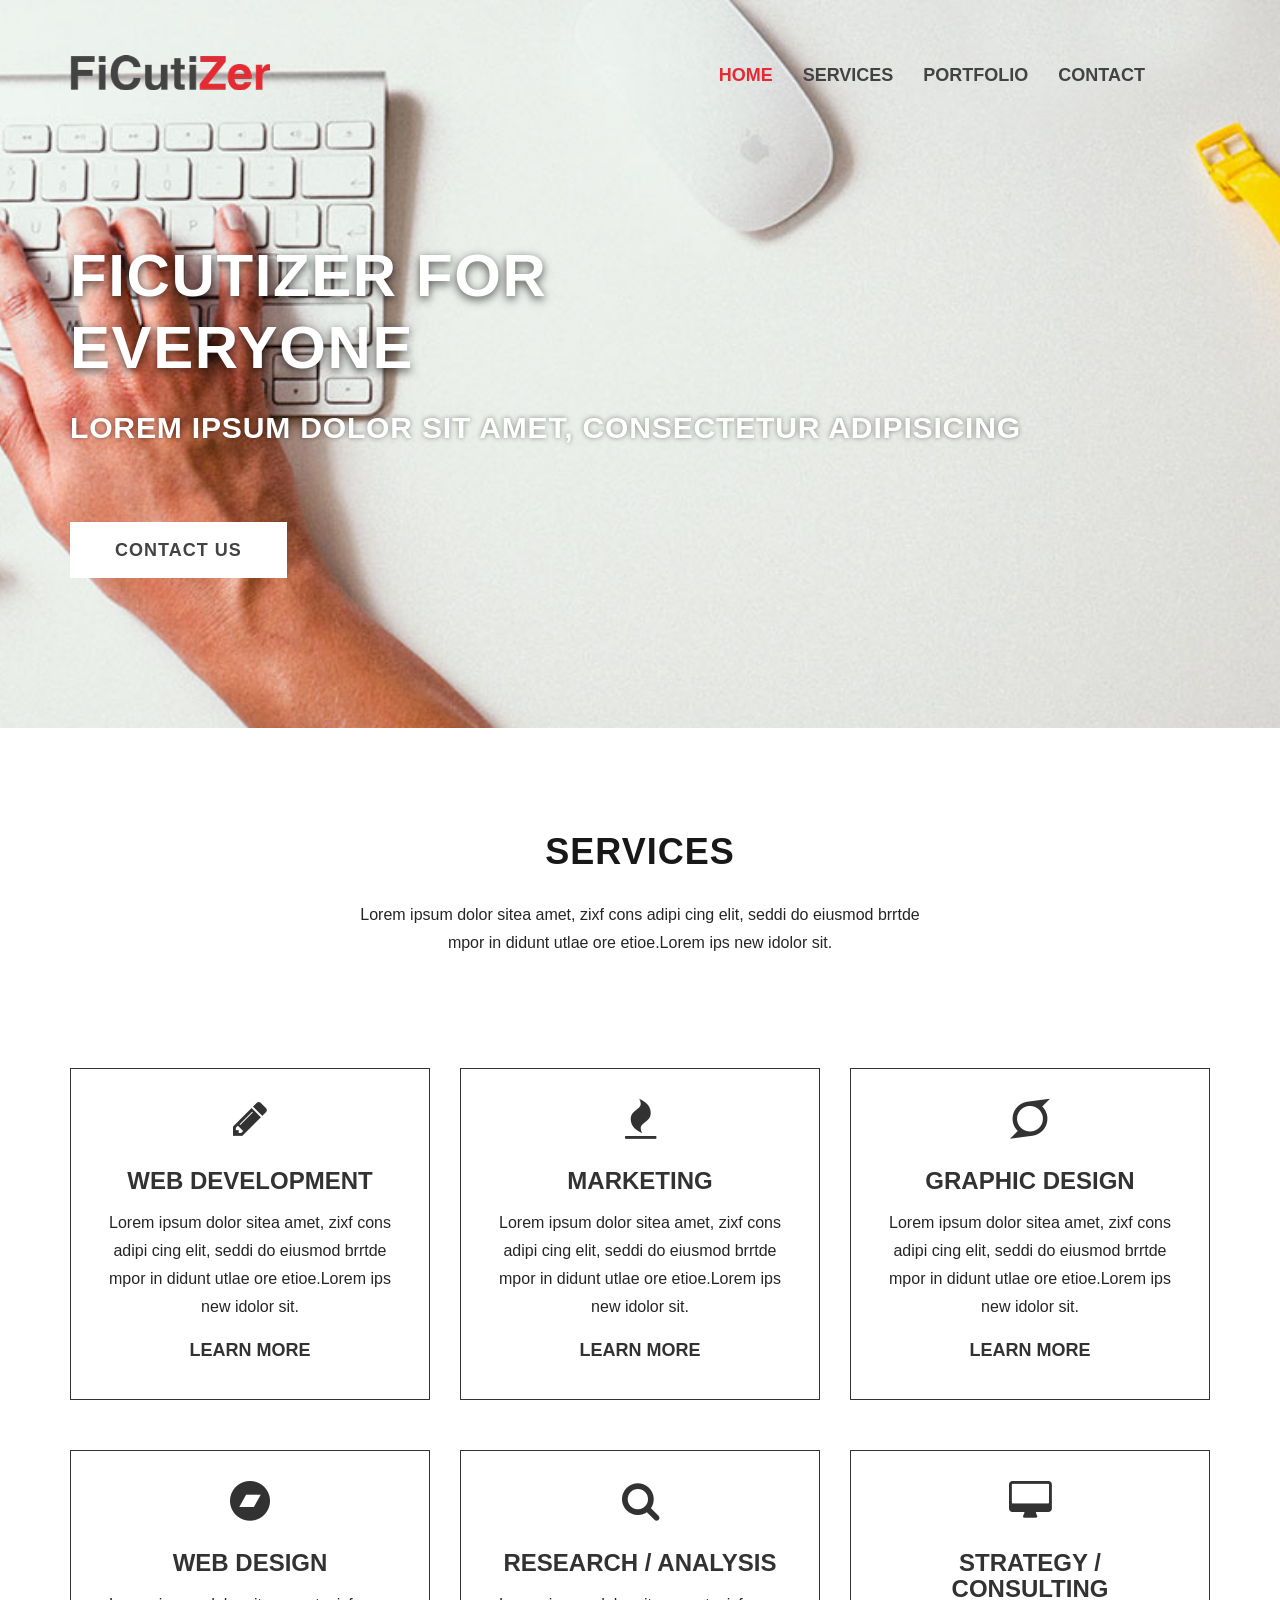
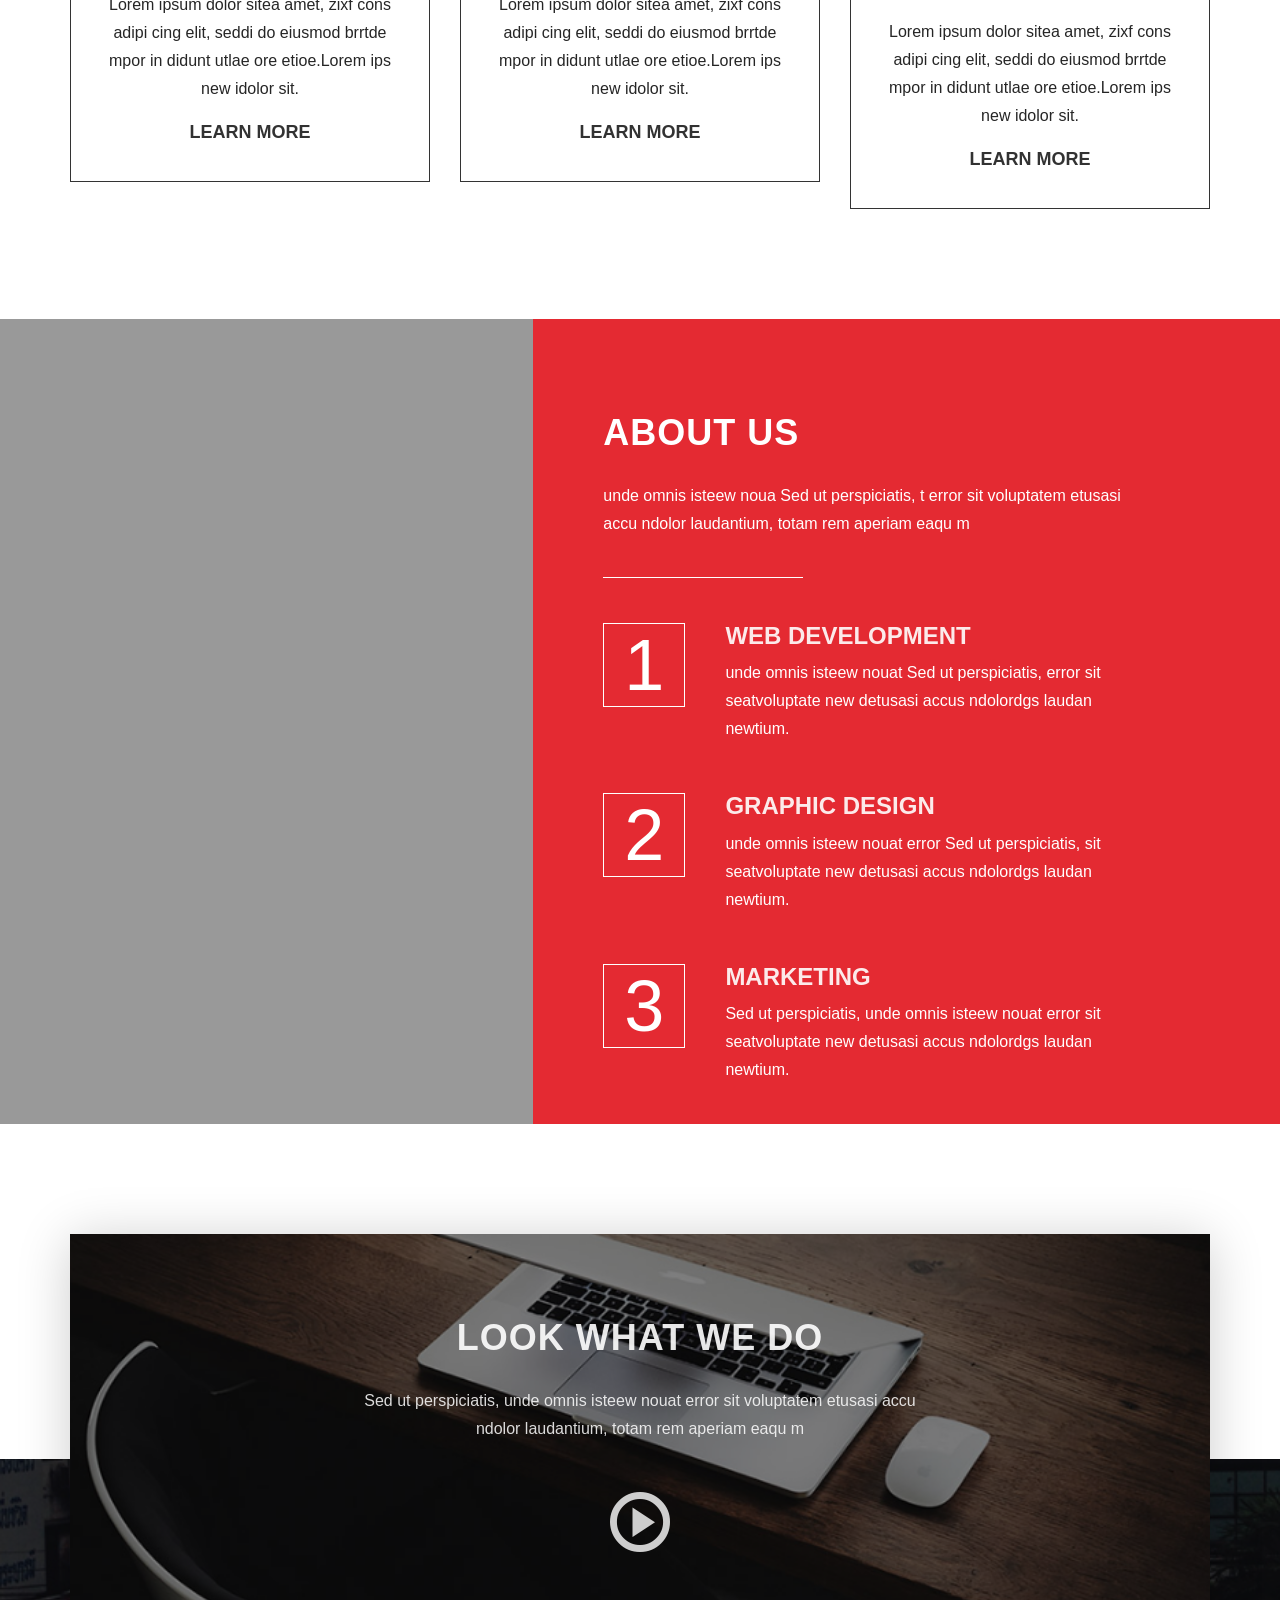
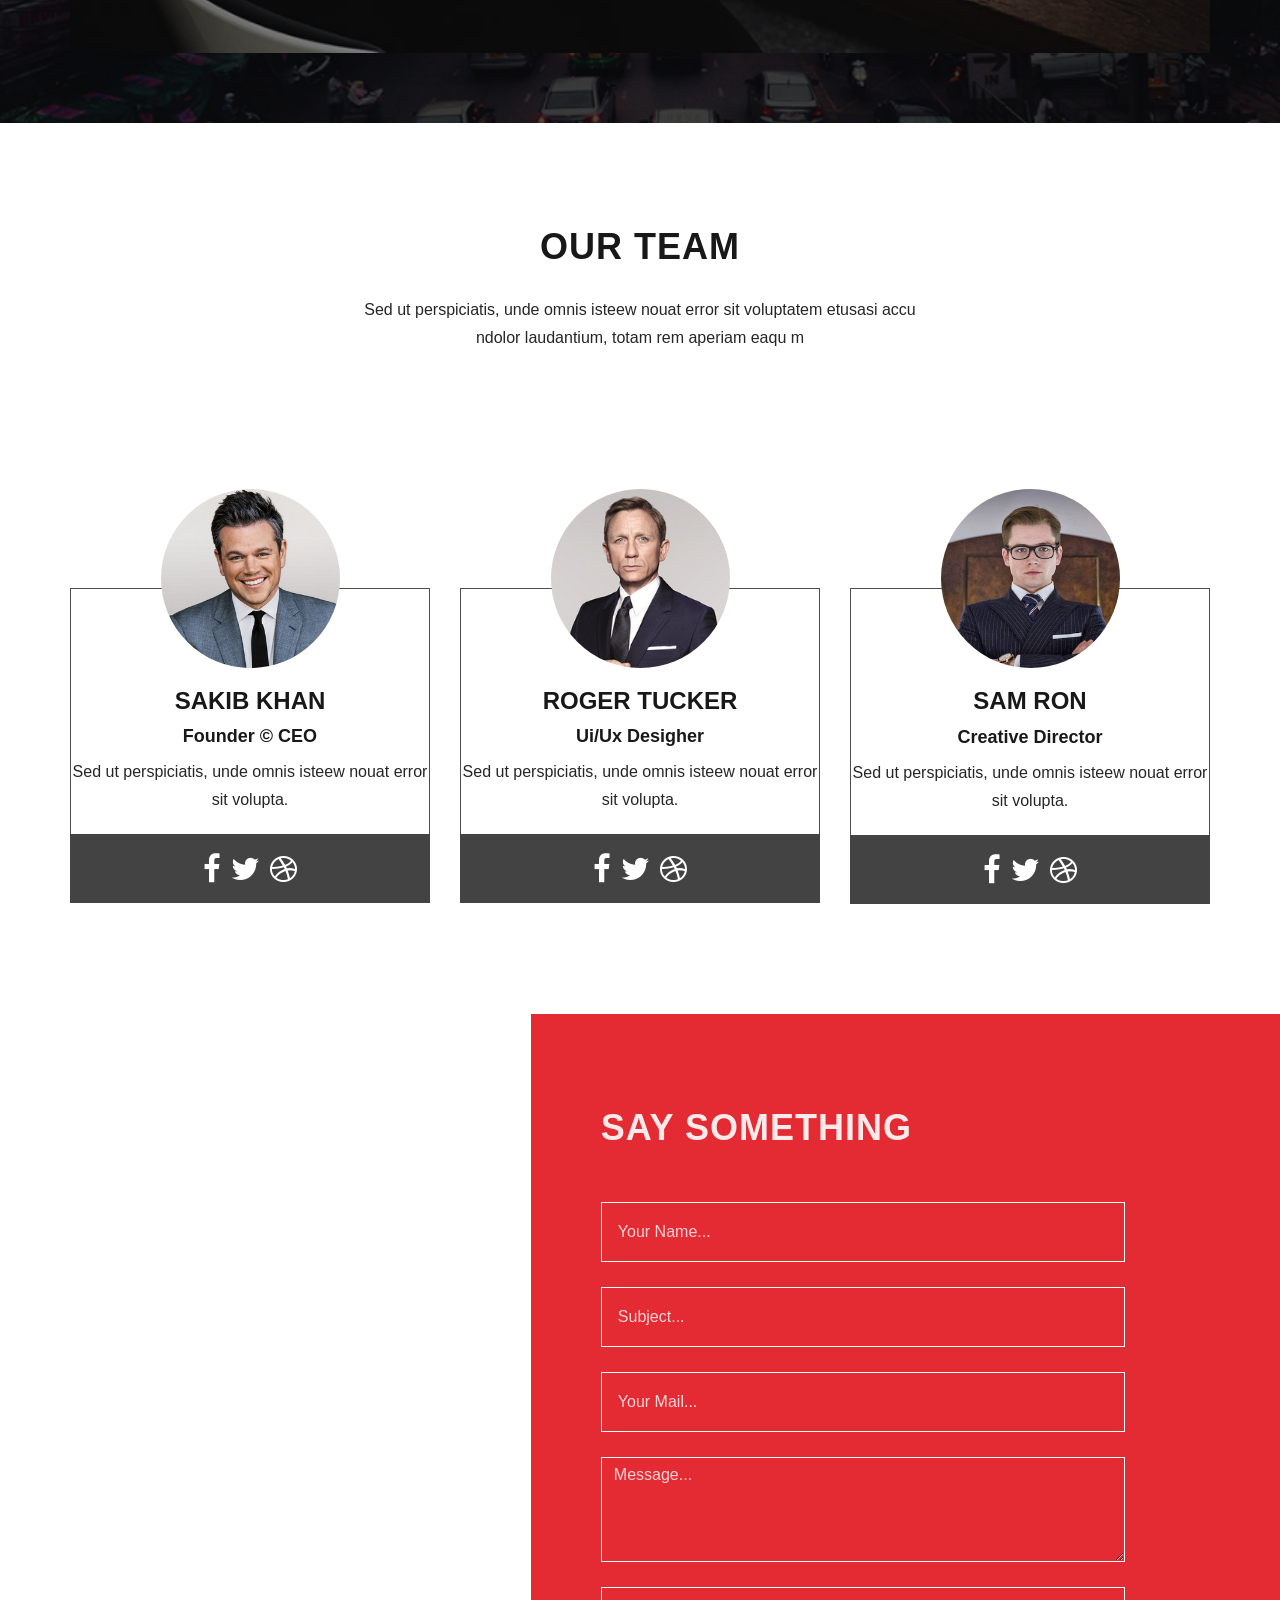
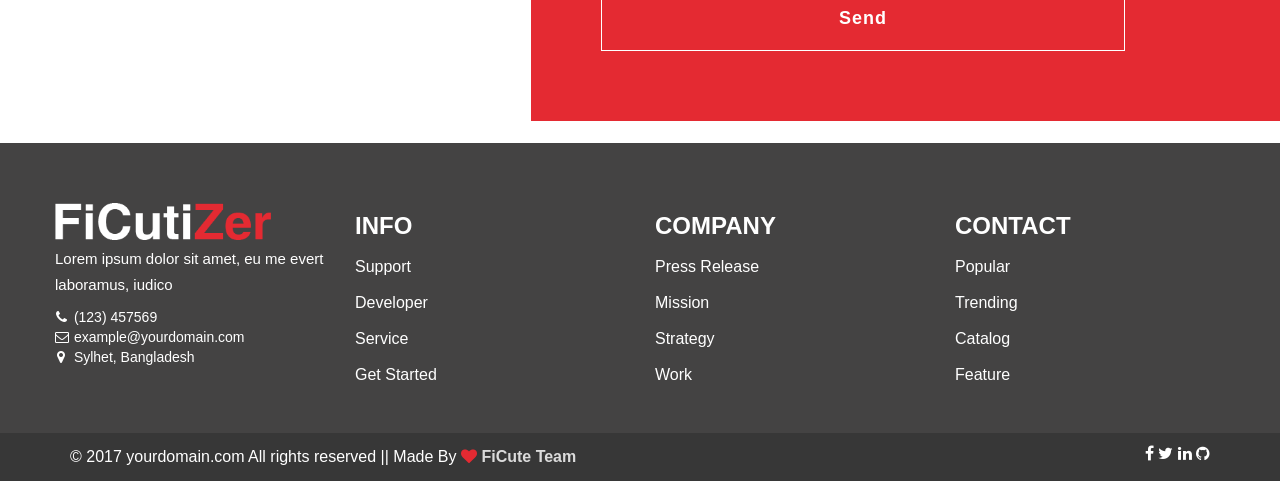
==== commit f2ff53ec: "Update index.html Change name" ====
--- a/index.html
+++ b/index.html
@@ -345,7 +345,7 @@
 				<div class="col-md-4 col-sm-6 text-center ">
 					<div class="single-member">
 						<img src="images/actor.png" alt="team-member" class="img-circle">
-						<h5>Numan Hussain</h5>
+						<h5>Sakib Khan</h5>
 						<h6>Founder &copy; CEO</h6>
 						<p>Sed ut perspiciatis, unde omnis isteew nouat error sit volupta.</p>
 					</div>
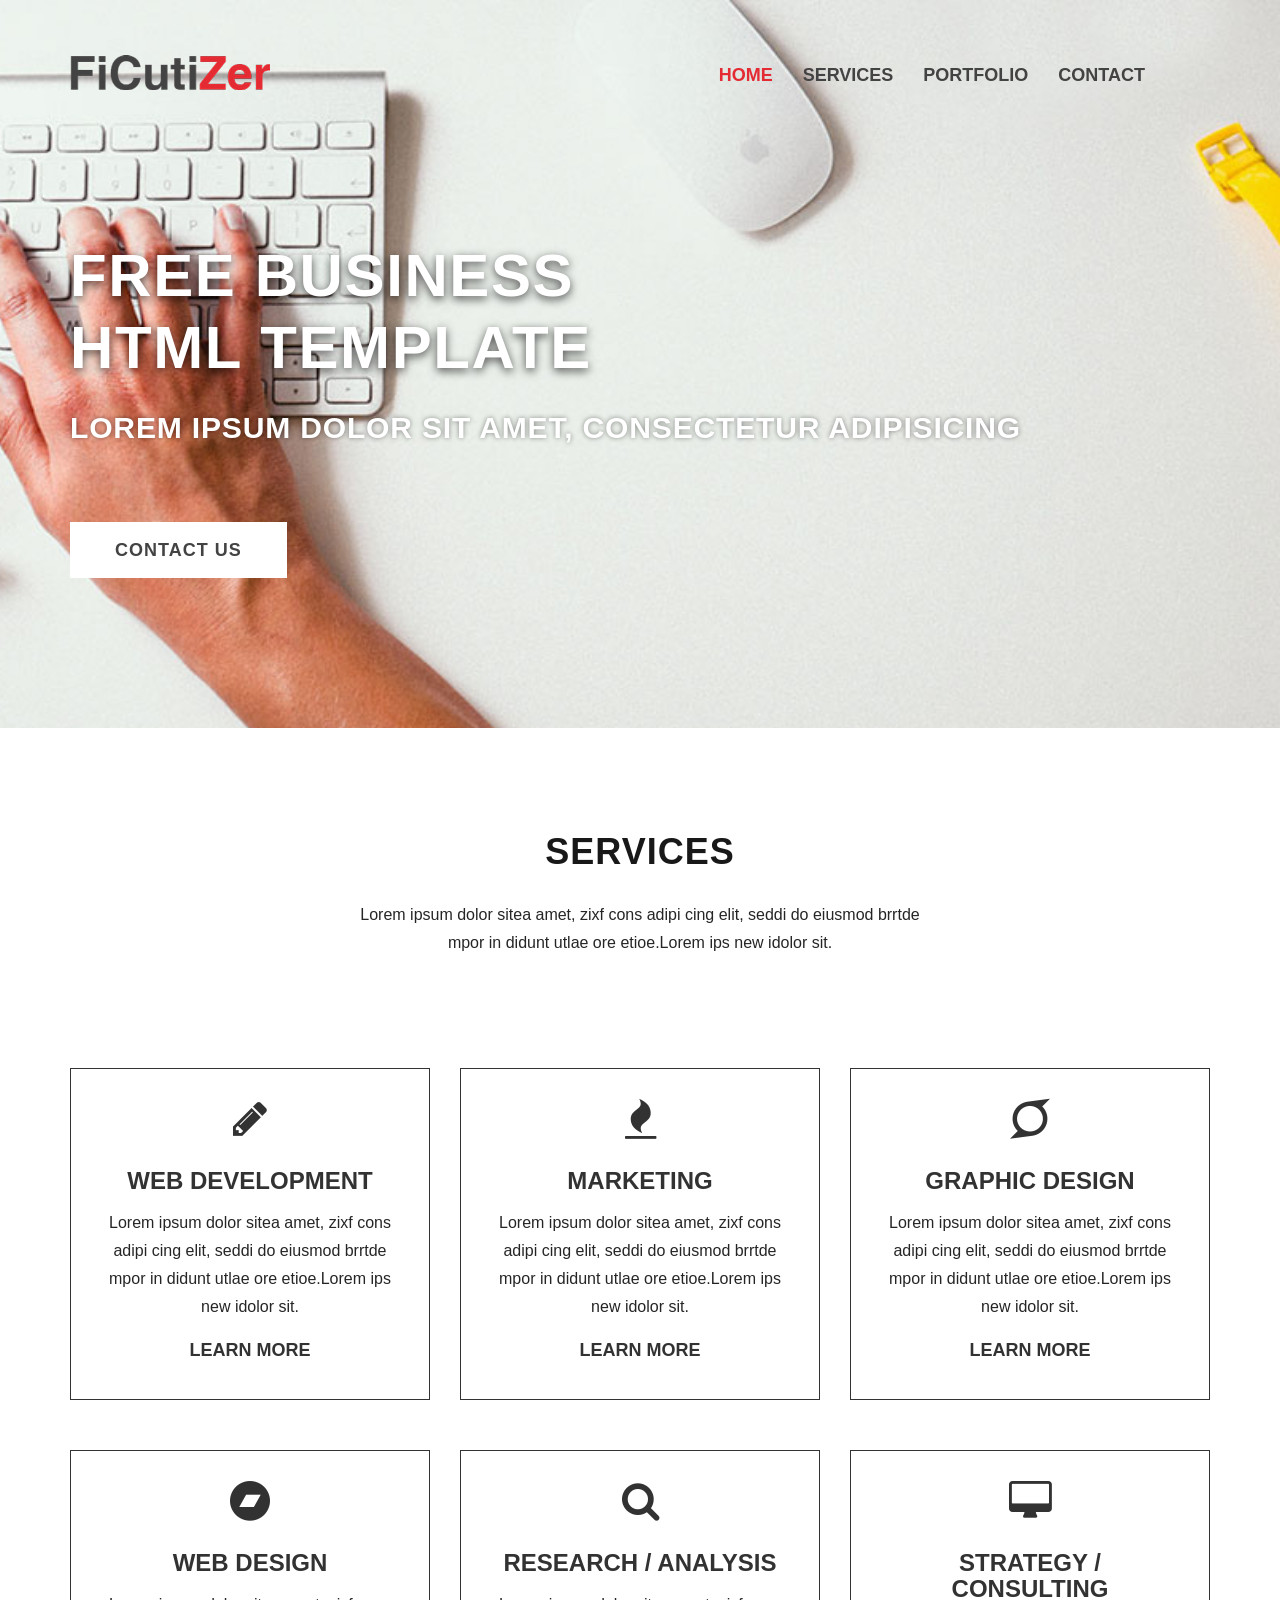
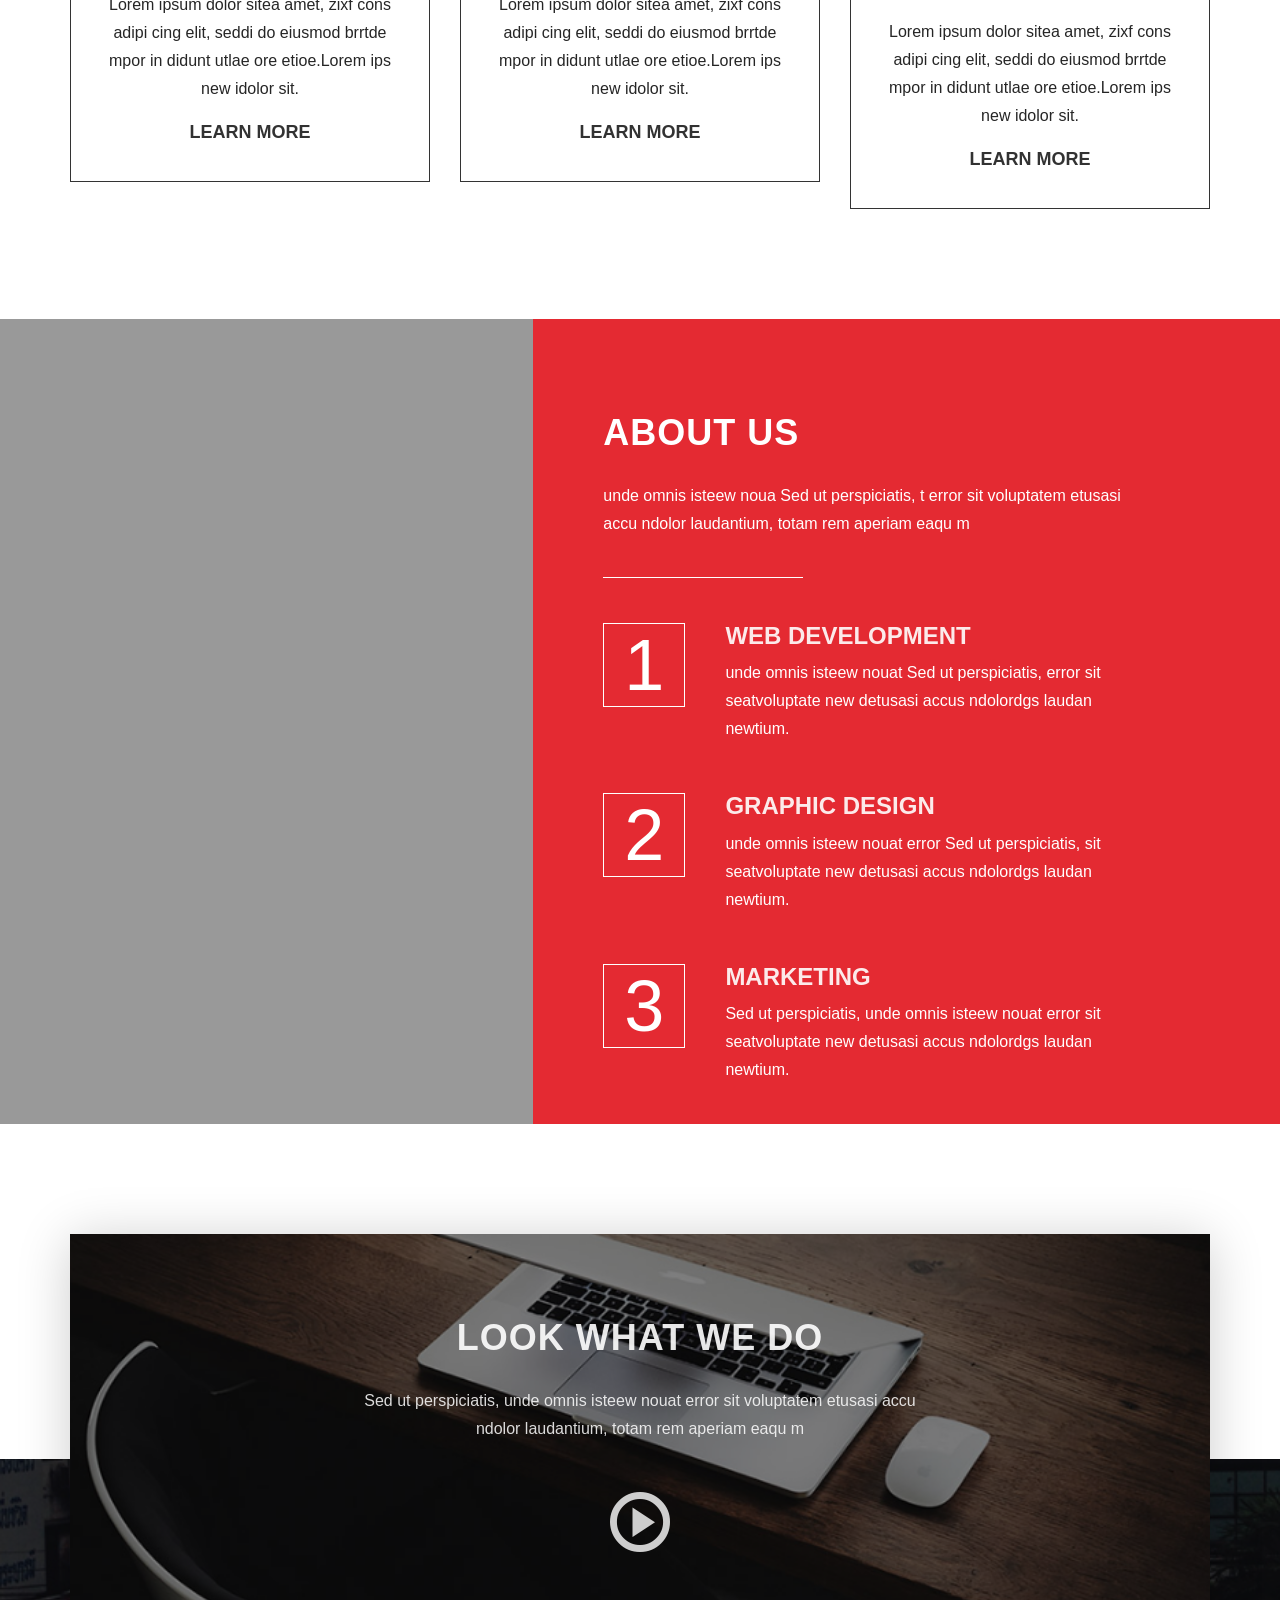
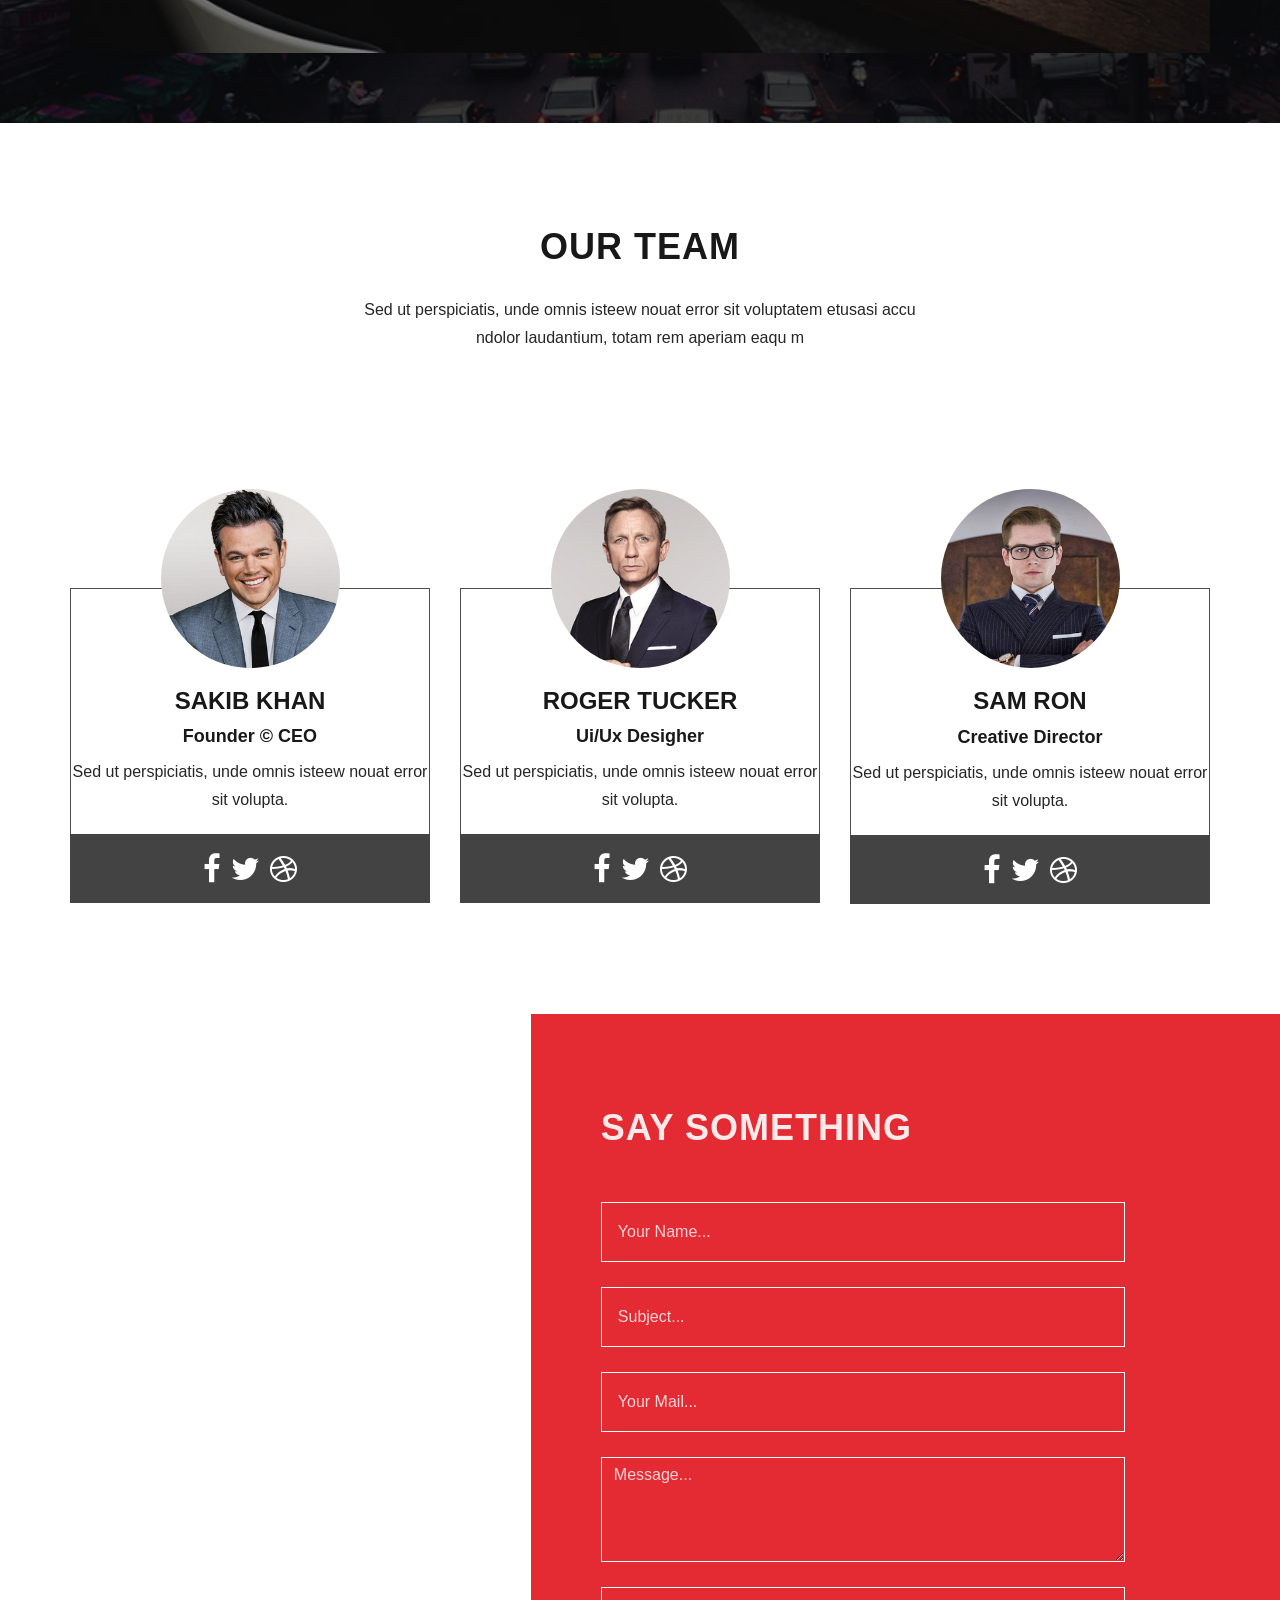
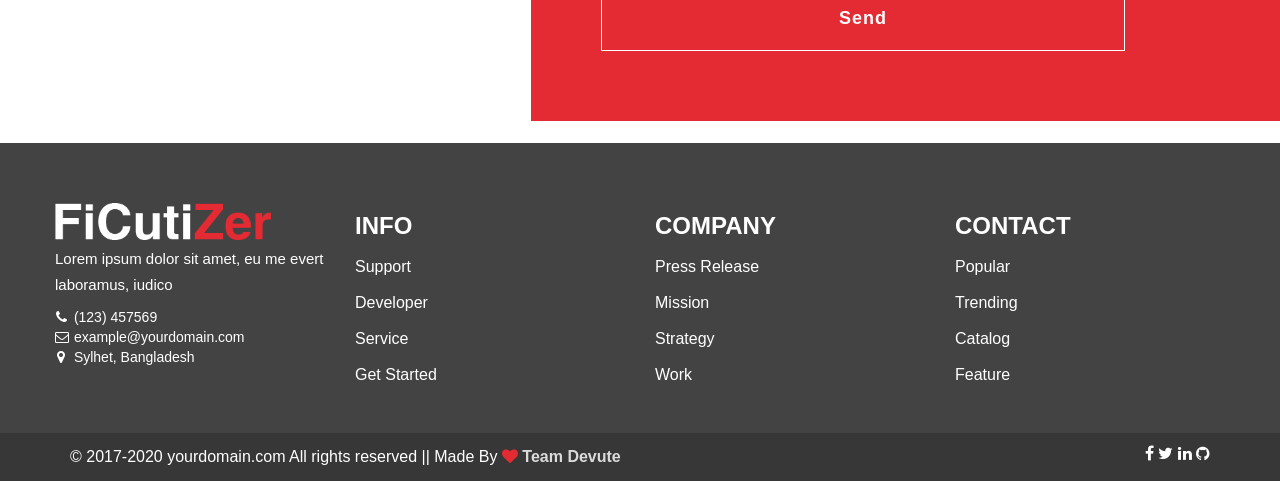
==== commit a8927d7a: "fix html page content" ====
--- a/index.html
+++ b/index.html
@@ -59,7 +59,7 @@
 				<div class="col-md-12 mobile-center">
  
 					<!-- Intro heading will go here -->
-					<h1> FiCutizer for everyone </h1>
+					<h1> Free Business HTML template  </h1>
 					<h4>Lorem ipsum dolor sit amet, consectetur adipisicing</h4>
 					<a href="#contact" class="btn btn-default page-scroll">contact us</a>
 				</div>
@@ -555,20 +555,20 @@
 				    
 				    <div class="col-md-7">
 				    	<div class="text-left copyright-areas">
-							<p>&copy; 2017 yourdomain.com All rights reserved || Made By <i style="color: #E42A32" class="fa fa-heart"></i> <a title="a small project of nicute" href="http://ficute.com" target="_blank">FiCute Team</a></p>
+							<p>&copy; 2017-2020 yourdomain.com All rights reserved || Made By <i style="color: #E42A32" class="fa fa-heart"></i> <a title="a small project of nicute" href="http://devute.com" target="_blank">Team Devute</a></p>
 						</div><!--./copyright area -->
 				    </div>
 				    
 				    <div class="col-md-5">
 				    	
 				    	<div class="text-right social-netwokring-area">
-							<a target="_blank" href="https://www.facebook.com/ficuteofficial"><i class="fa fa-facebook"></i></a>
-
-							<a target="_blank" href="https://twitter.com/nicuteofficial"><i class="fa fa-twitter"></i></a>
-
-							<a target="_blank" href="https://www.linkedin.com/company/nicute"><i class="fa fa-linkedin"></i></a>
-
-							<a target="_blank" href="http://github.com/ahnuman"><i class="fa fa-github"></i></a>
+							<a target="_blank" href="https://www.facebook.com/devuteofficial"><i class="fa fa-facebook"></i></a>
+
+							<a target="_blank" href="https://twitter.com/devuteofficial"><i class="fa fa-twitter"></i></a>
+
+							<a target="_blank" href="https://www.linkedin.com/company/devuteofficial"><i class="fa fa-linkedin"></i></a>
+
+							<a target="_blank" href="http://github.com/devute"><i class="fa fa-github"></i></a>
 
 						</div><!--./social networking area -->
 
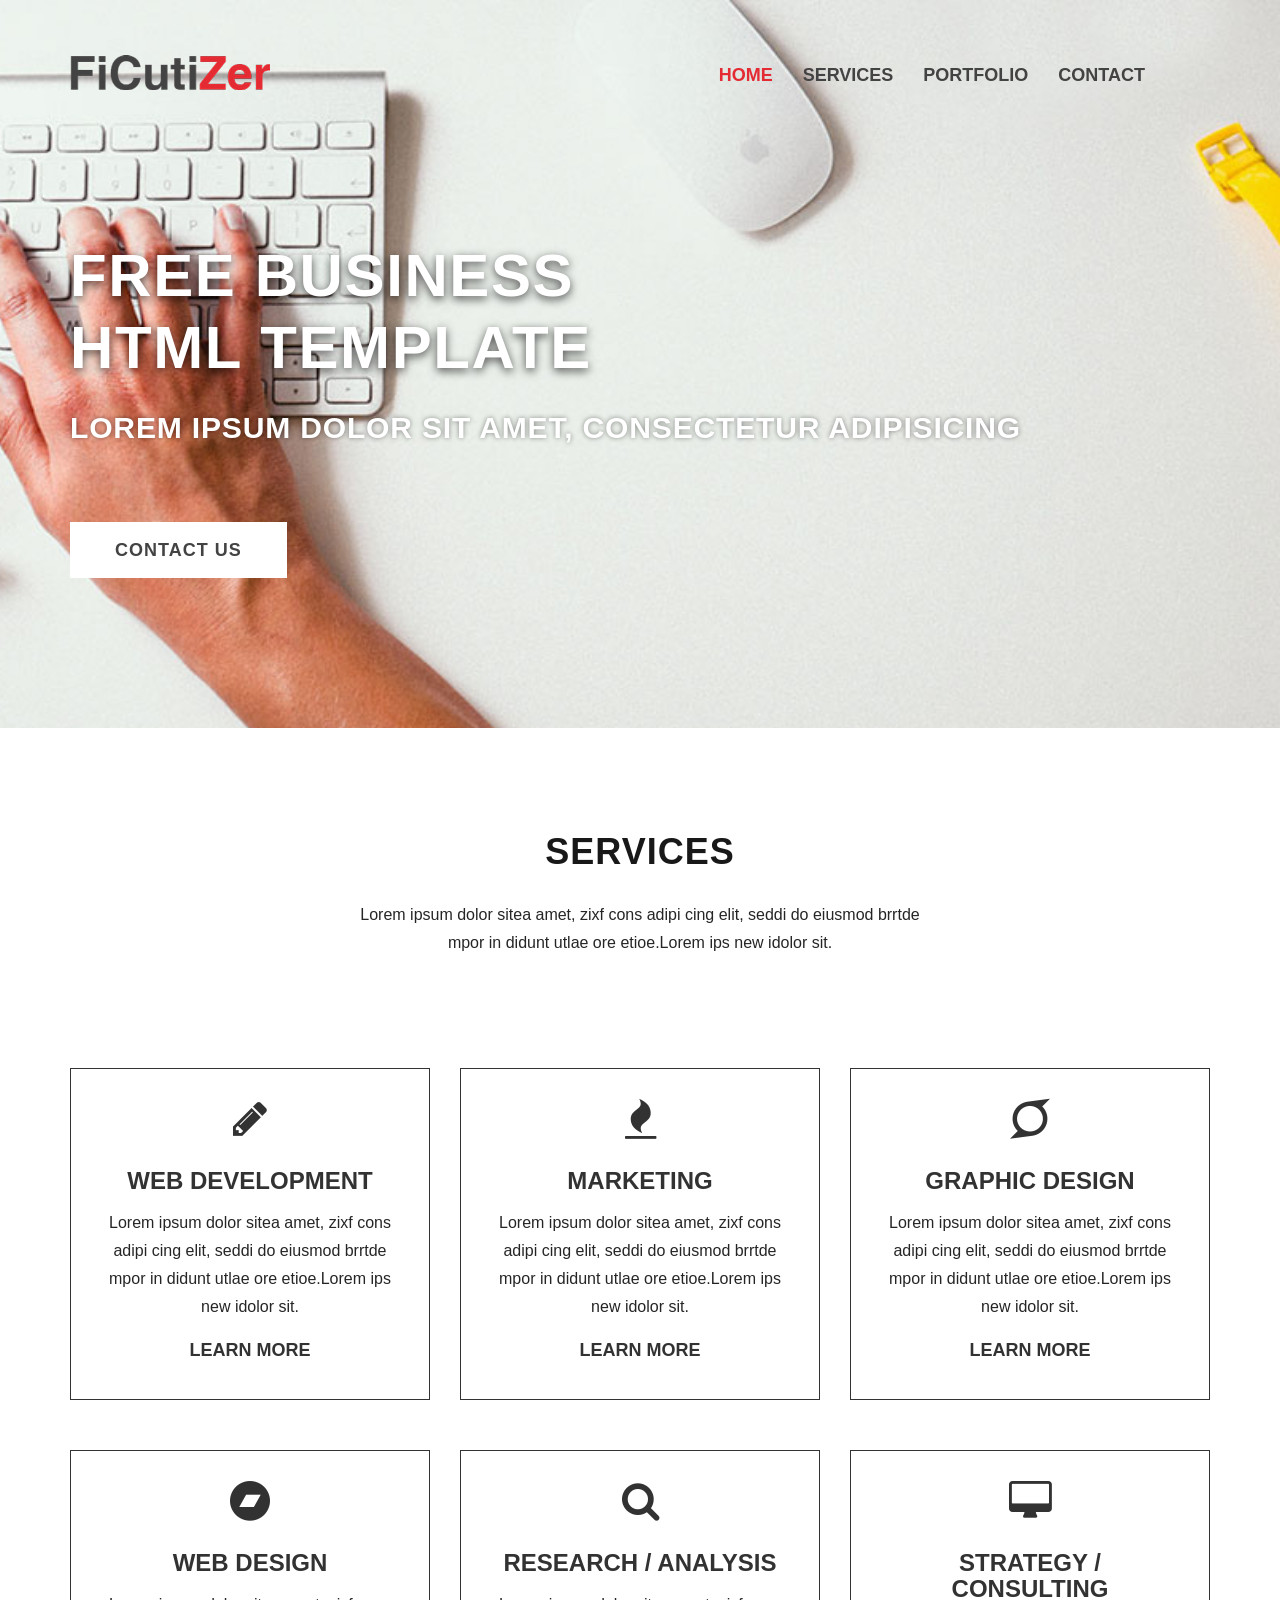
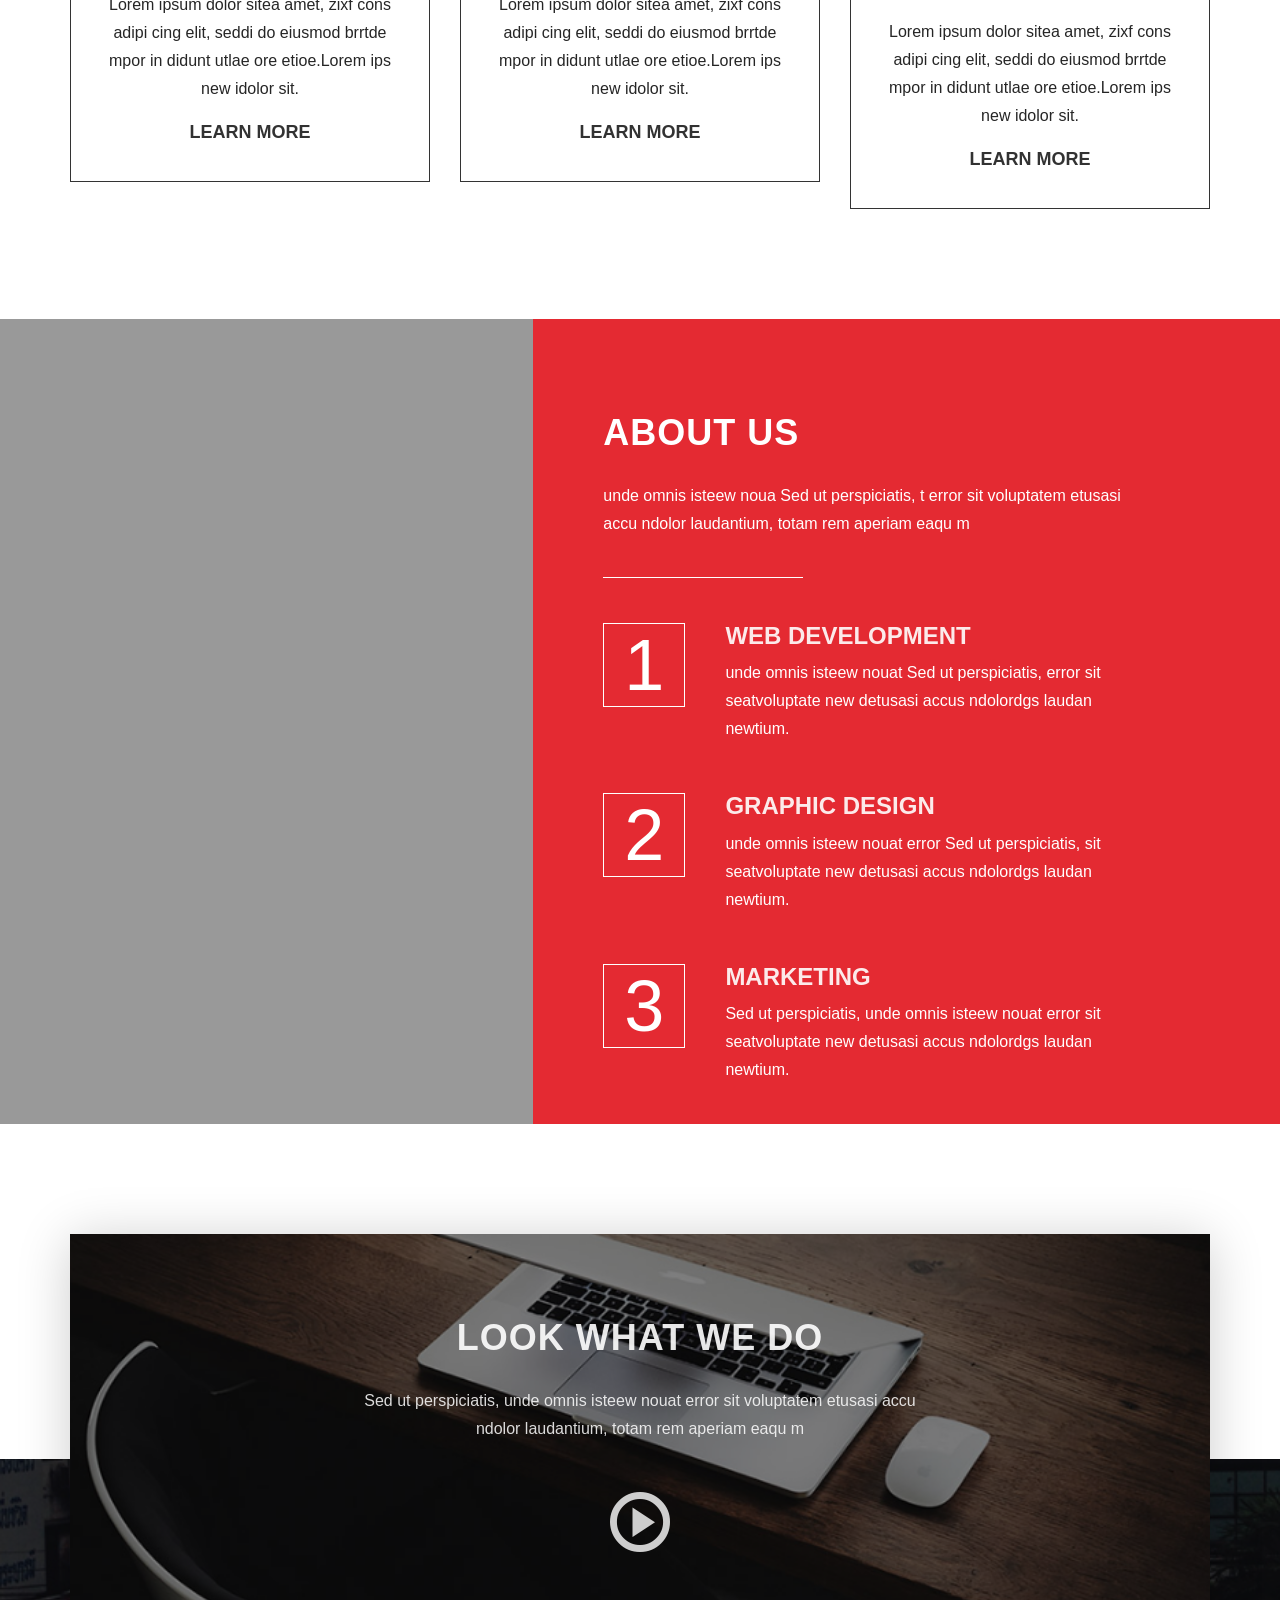
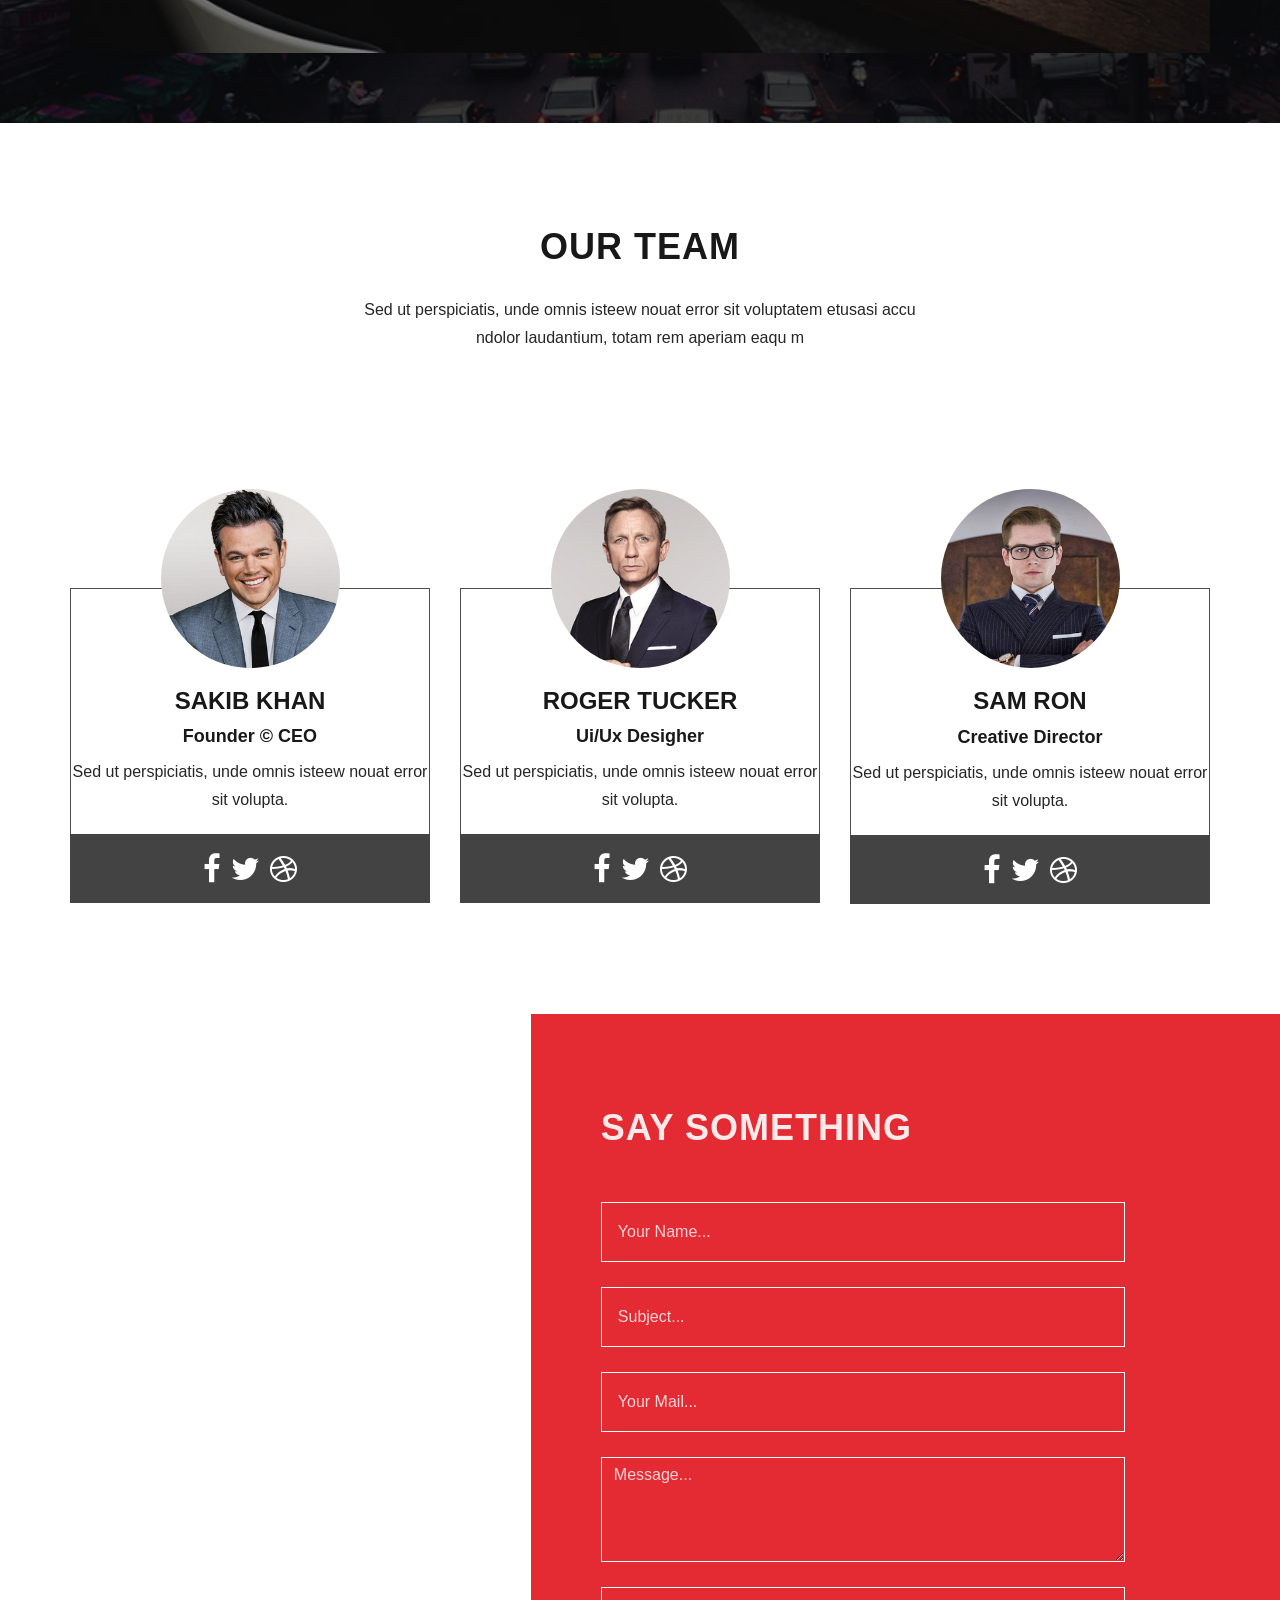
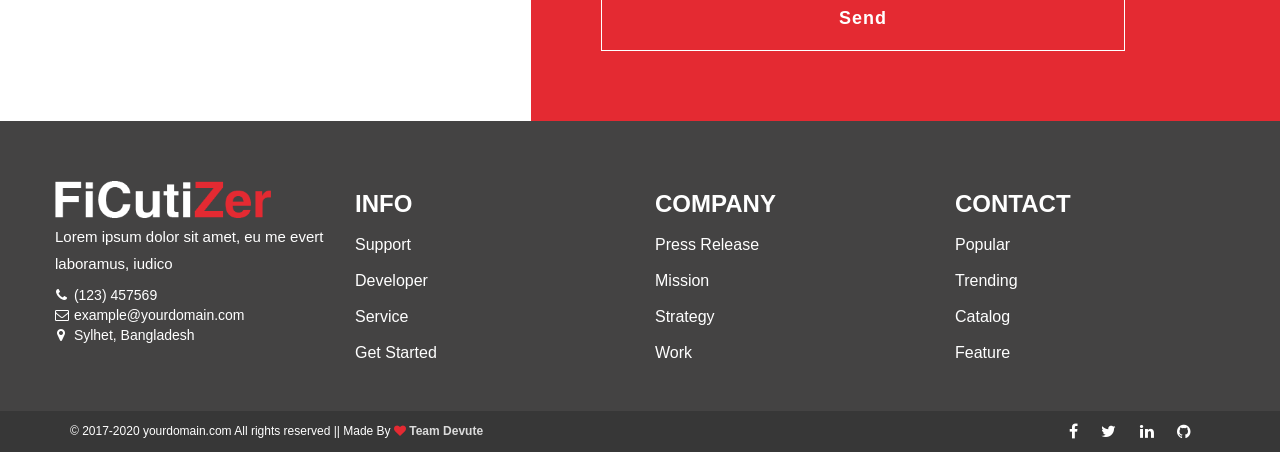
==== commit 585fca1a: "fixed map section on index page" ====
--- a/index.html
+++ b/index.html
@@ -419,7 +419,8 @@
 
 				<!-- Google map -->
 				<div id="map">
-					<iframe width="100%" height="722" src="http://www.citymaps.ie/create-google-map/map.php?width=100%&amp;height=722&amp;hl=en&amp;coord=24.8936,91.8639&amp;q=Mirza%20Jangal%20Rd%2C%20Sylhet%203100+(%20Nirvana%20Inn)&amp;ie=UTF8&amp;t=&amp;z=14&amp;iwloc=A&amp;output=embed" frameborder="0" scrolling="no" marginheight="0" marginwidth="0"></iframe>
+				
+					<iframe src="https://www.google.com/maps/embed?pb=!1m18!1m12!1m3!1d3619.336369310244!2d91.88377251452403!3d24.886505550343234!2m3!1f0!2f0!3f0!3m2!1i1024!2i768!4f13.1!3m3!1m2!1s0x3751ab6741a943bd%3A0x4524971b07522603!2sDevute!5e0!3m2!1sen!2sbd!4v1582535505408!5m2!1sen!2sbd" style="width: 100%; height: 700px;" frameborder="0" style="border:0;" allowfullscreen=""></iframe>
 				</div>
 				<!-- .end/ Google map -->
 
--- a/css/custom/style.css
+++ b/css/custom/style.css
@@ -818,8 +818,9 @@
 }
 
 footer p {
-	color: #fff;
-	opacity: 1;
+    color: #fff;
+    opacity: 1;
+    font-size: 12px;
 }
 .footer-left-side {
   font-size: 14px;
@@ -848,5 +849,8 @@
 	color: #dbdbdb;
 	font-weight: bold;
 }
+.text-right.social-netwokring-area a {
+    margin-right: 19px;
+}
 /*============================= End Footer Section =============================*/
 
